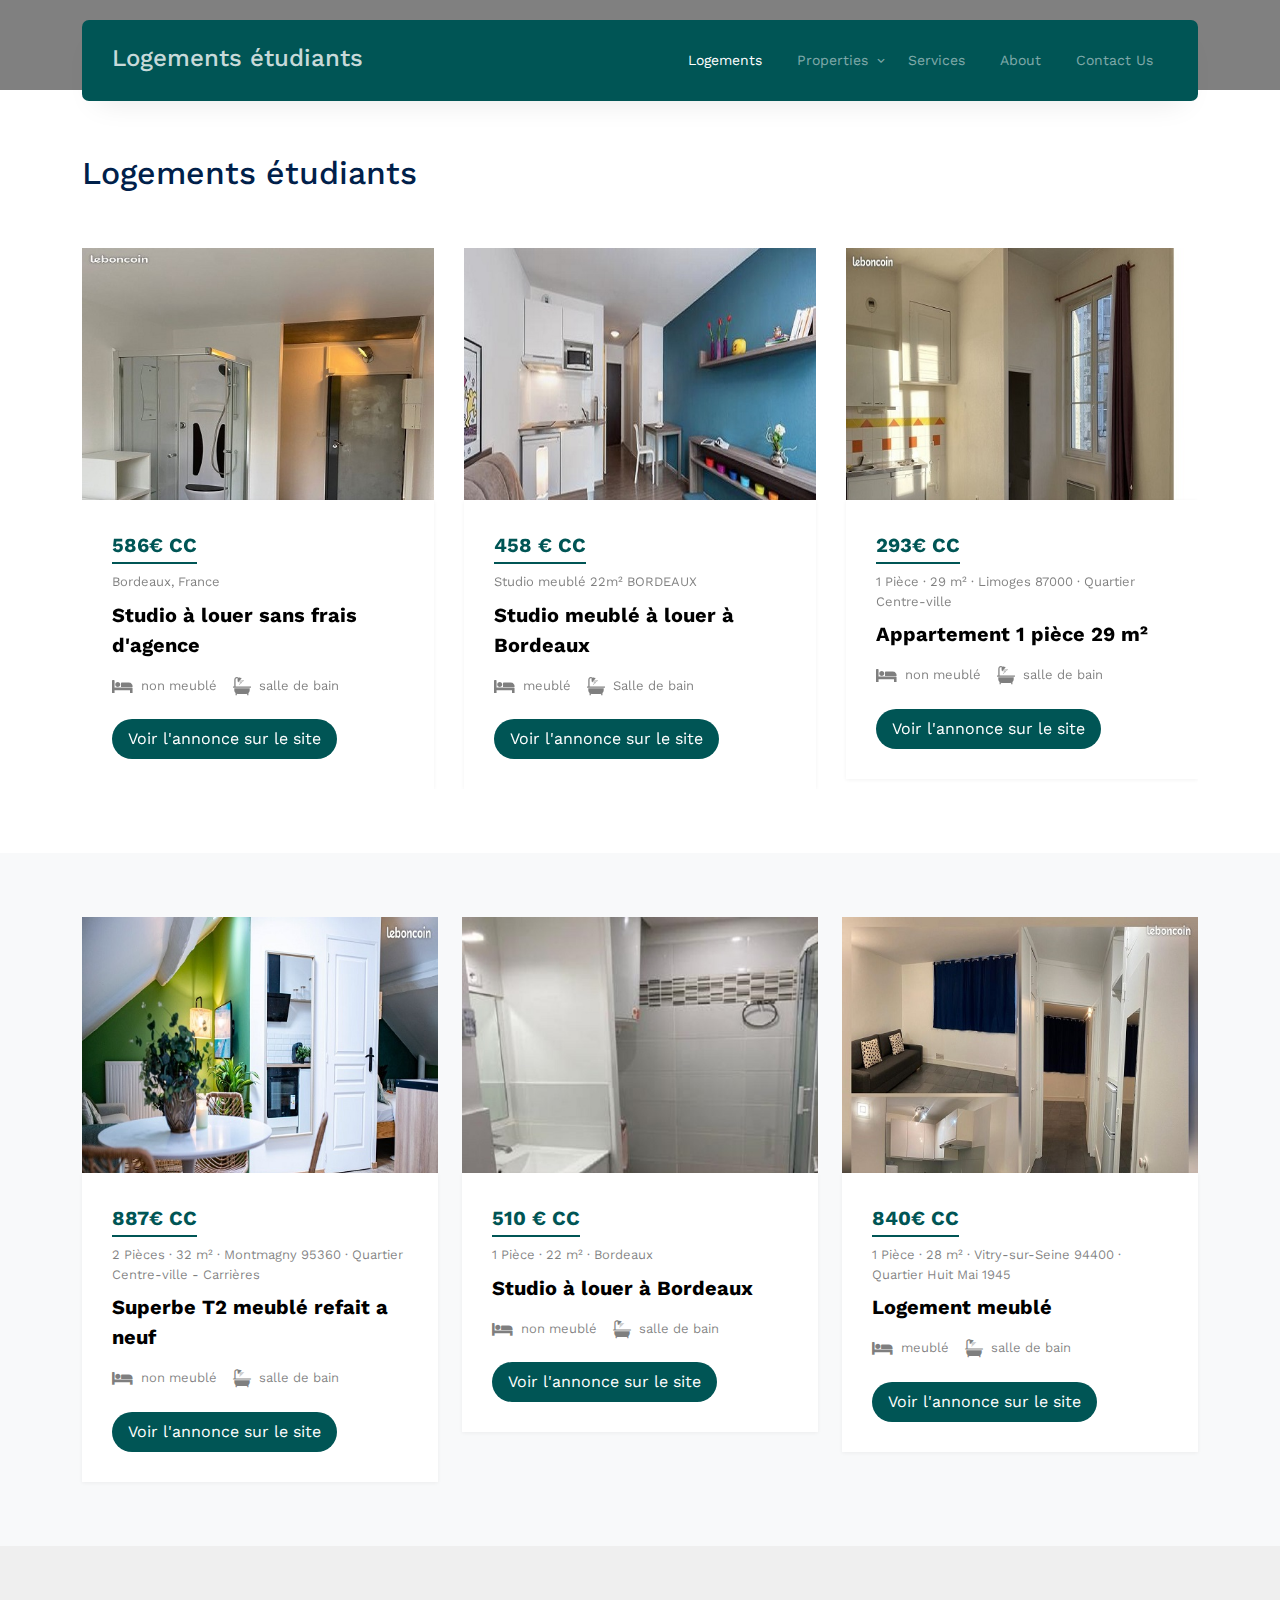
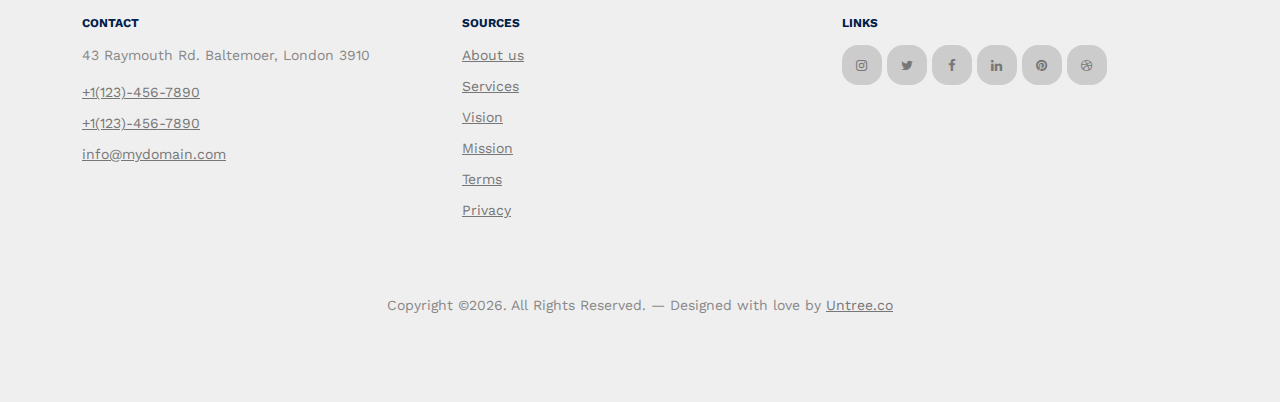
==== index.html @ 89fa5780 "first commit" ====
<!-- /*
* Template Name: Property
* Template Author: Untree.co
* Template URI: https://untree.co/
* License: https://creativecommons.org/licenses/by/3.0/
*/ -->
<!doctype html>
<html lang="en">
<head>
	<meta charset="utf-8">
	<meta name="viewport" content="width=device-width, initial-scale=1">
	<meta name="author" content="Untree.co">
	<link rel="shortcut icon" href="favicon.png">

	<meta name="description" content="" />
	<meta name="keywords" content="bootstrap, bootstrap5" />
	
	<link rel="preconnect" href="https://fonts.googleapis.com">
	<link rel="preconnect" href="https://fonts.gstatic.com" crossorigin>
	<link href="https://fonts.googleapis.com/css2?family=Work+Sans:wght@400;500;600;700&display=swap" rel="stylesheet">


	<link rel="stylesheet" href="fonts/icomoon/style.css">
	<link rel="stylesheet" href="fonts/flaticon/font/flaticon.css">

	<link rel="stylesheet" href="css/tiny-slider.css">
	<link rel="stylesheet" href="css/aos.css">
	<link rel="stylesheet" href="css/style.css">

	<!-- Charger le CSS spécifique aux logements -->
    <link rel="stylesheet" href="assets/css/images.css">

	<title>logements &mdash; ITGREEN</title>
</head>
<body>

	<div class="site-mobile-menu site-navbar-target">
		<div class="site-mobile-menu-header">
			<div class="site-mobile-menu-close">
				<span class="icofont-close js-menu-toggle"></span>
			</div>
		</div>
		<div class="site-mobile-menu-body"></div>
	</div>

	<nav class="site-nav">
		<div class="container">
			<div class="menu-bg-wrap">
				<div class="site-navigation">
					<a href="index.html" class="logo m-0 float-start">Logements étudiants</a>

					<ul class="js-clone-nav d-none d-lg-inline-block text-start site-menu float-end">
						<li class="active"><a href="logement.html">Logements</a></li>
						<li class="has-children">
							<a href="properties.html">Properties</a>
							<ul class="dropdown">
								<li><a href="#">Buy Property</a></li>
								<li><a href="#">Sell Property</a></li>
								<li class="has-children">
									<a href="#">Dropdown</a>
									<ul class="dropdown">
										<li><a href="#">Sub Menu One</a></li>
										<li><a href="#">Sub Menu Two</a></li>
										<li><a href="#">Sub Menu Three</a></li>
									</ul>
								</li>
							</ul>
						</li>
						<li><a href="services.html">Services</a></li>
						<li><a href="about.html">About</a></li>
						<li><a href="contact.html">Contact Us</a></li>
					</ul>

					<a href="#" class="burger light me-auto float-end mt-1 site-menu-toggle js-menu-toggle d-inline-block d-lg-none" data-toggle="collapse" data-target="#main-navbar">
						<span></span>
					</a>

				</div>
			</div>
		</div>
	</nav>

	<div class="hero"></div>
	<div class="section">
		<div class="container">
			<div class="row mb-5 align-items-center">
				<div class="col-lg-6">
					<h2 class="font-weight-bold text-primary heading">Logements étudiants</h2>
				</div>
			</div>
			<div class="row">

				<div class="col-12">

						<div class="property-slider">

							<div class="property-item">
								<a href="property-single.html" class="img">
									<img src="images/image1.jpg" alt="Image" class="img-fluid">	
								</a>
								<div class="property-content">
									<div class="price mb-2"><span>586€ CC</span></div>
									<div>
										<span class="d-block mb-2 text-black-50">Bordeaux, France</span>
										<span class="city d-block mb-3">Studio à louer sans frais d'agence</span>

										<div class="specs d-flex mb-4">
											<span class="d-block d-flex align-items-center me-3">
												<span class="icon-bed me-2"></span>
												<span class="caption">non meublé</span>
											</span>
											<span class="d-block d-flex align-items-center">
												<span class="icon-bath me-2"></span>
												<span class="caption">salle de bain </span>
											</span>
										</div>

										<a href="https://www.locservice.fr/gironde-33/location-studio-bordeaux/665515.html" class="btn btn-primary py-2 px-3">Voir l'annonce sur le site</a>
									</div>
								</div>
							</div> <!-- .item -->

							

							<div class="property-item">

								<a href="property-single.html" class="img">
									<img src="images/m_0.jpg" alt="Image" class="img-fluid">
									
									
								</a>

								<div class="property-content">
									<div class="price mb-2"><span>458 € CC</span></div>
									<div>
										<span class="d-block mb-2 text-black-50">Studio meublé 22m² BORDEAUX </span>
										<span class="city d-block mb-3">Studio meublé à louer à Bordeaux </span>

										<div class="specs d-flex mb-4">
											<span class="d-block d-flex align-items-center me-3">
												<span class="icon-bed me-2"></span>
												<span class="caption">meublé</span>
											</span>
											<span class="d-block d-flex align-items-center">
												<span class="icon-bath me-2"></span>
												<span class="caption">Salle de bain</span>
											</span>
										</div>
										<a href="https://www.locservice.fr/gironde-33/location-studio-bordeaux/802618.html" class="btn btn-primary py-2 px-3">Voir l'annonce sur le site</a>
									</div>
								</div>
							</div> <!-- .item -->

							<div class="property-item">

								<a href="property-single.html" class="img">
									<img src="images/imglog11.jpg" alt="Image" class="img-fluid">

								</a>

								<div class="property-content">
									<div class="price mb-2"><span> 293€ CC</span></div>
									<div>
										<span class="d-block mb-2 text-black-50">1 Pièce · 29 m² · Limoges 87000 · Quartier Centre-ville</span>
										<span class="city d-block mb-3">Appartement 1 pièce 29 m²</span>

										<div class="specs d-flex mb-4">
											<span class="d-block d-flex align-items-center me-3">
												<span class="icon-bed me-2"></span>
												<span class="caption">non meublé</span>
											</span>
											<span class="d-block d-flex align-items-center">
												<span class="icon-bath me-2"></span>
												<span class="caption">salle de bain</span>
											</span>
										</div>

										<a href="https://www.leboncoin.fr/ad/locations/2840236142" class="btn btn-primary py-2 px-3">Voir l'annonce sur le site</a>
									</div>
								</div>
							</div> <!-- .item -->
						</div>
				</div>
			</div>
		</div>
	</div>
	

	<div class="section section-5 bg-light">
		<div class="container">
			
			<div class="row ">
				
				<div class="col-sm-6 col-md-6 col-lg-4 mb-5 mb-lg-0">
					<div class="property-item">

						<a href="property-single.html" class="img">
							<img src="images/image.jpg" alt="Image" class="img-fluid" >

						</a>

						<div class="property-content">
							<div class="price mb-2"><span> 887€ CC</span></div>
							<div>
								<span class="d-block mb-2 text-black-50">2 Pièces · 32 m² · Montmagny 95360 · Quartier Centre-ville - Carrières</span>
								<span class="city d-block mb-3">Superbe T2 meublé refait a neuf</span>

								<div class="specs d-flex mb-4">
									<span class="d-block d-flex align-items-center me-3">
										<span class="icon-bed me-2"></span>
										<span class="caption">non meublé</span>
									</span>
									<span class="d-block d-flex align-items-center">
										<span class="icon-bath me-2"></span>
										<span class="caption">salle de bain</span>
									</span>
								</div>

								<a href="https://www.leboncoin.fr/ad/locations/2882348676" class="btn btn-primary py-2 px-3">Voir l'annonce sur le site</a>
							</div>
						</div>
					</div> <!-- .item -->
				</div>
				<div class="col-sm-6 col-md-6 col-lg-4 mb-5 mb-lg-0">
					<div class="property-item">

						<a href="property-single.html" class="img">
							<img src="images/m_1 (1).jpg" alt="Image" class="img-fluid">

						</a>

						<div class="property-content">
							<div class="price mb-2"><span> 510 € CC</span></div>
							<div>
								<span class="d-block mb-2 text-black-50">1 Pièce · 22 m² ·  Bordeaux</span>
								<span class="city d-block mb-3">Studio à louer à Bordeaux </span>

								<div class="specs d-flex mb-4">
									<span class="d-block d-flex align-items-center me-3">
										<span class="icon-bed me-2"></span>
										<span class="caption">non meublé</span>
									</span>
									<span class="d-block d-flex align-items-center">
										<span class="icon-bath me-2"></span>
										<span class="caption">salle de bain</span>
									</span>
								</div>

								<a href="https://www.locservice.fr/gironde-33/location-studio-bordeaux/785328.html" class="btn btn-primary py-2 px-3">Voir l'annonce sur le site</a>
							</div>
						</div>
					</div> <!-- .item -->
				</div>
				<div class="col-sm-6 col-md-6 col-lg-4 mb-5 mb-lg-0">
					<div class="property-item">

						<a href="property-single.html" class="img">
							<img src="images/image3.jpg" alt="Image" class="img-fluid">

						</a>

						<div class="property-content">
							<div class="price mb-2"><span> 840€ CC</span></div>
							<div>
								<span class="d-block mb-2 text-black-50">1 Pièce · 28 m² · Vitry-sur-Seine 94400 · Quartier Huit Mai 1945</span>
								<span class="city d-block mb-3">Logement meublé</span>

								<div class="specs d-flex mb-4">
									<span class="d-block d-flex align-items-center me-3">
										<span class="icon-bed me-2"></span>
										<span class="caption">meublé</span>
									</span>
									<span class="d-block d-flex align-items-center">
										<span class="icon-bath me-2"></span>
										<span class="caption">salle de bain</span>
									</span>
								</div>

								<a href="https://www.leboncoin.fr/ad/locations/2840236142" class="btn btn-primary py-2 px-3">Voir l'annonce sur le site</a>
							</div>
						</div>
					</div> <!-- .item -->
				</div>
			</div>
		</div>
	</div>

	<div class="site-footer">
		<div class="container">
			
			<div class="row">
				<div class="col-lg-4">
					<div class="widget">
						<h3>Contact</h3>
						<address>43 Raymouth Rd. Baltemoer, London 3910</address>
						<ul class="list-unstyled links">
							<li><a href="tel://11234567890">+1(123)-456-7890</a></li>
							<li><a href="tel://11234567890">+1(123)-456-7890</a></li>
							<li><a href="mailto:info@mydomain.com">info@mydomain.com</a></li>
						</ul>
					</div> <!-- /.widget -->
				</div> <!-- /.col-lg-4 -->
				<div class="col-lg-4">
					<div class="widget">
						<h3>Sources</h3>
						<ul class="list-unstyled float-start links">
							<li><a href="#">About us</a></li>
							<li><a href="#">Services</a></li>
							<li><a href="#">Vision</a></li>
							<li><a href="#">Mission</a></li>
							<li><a href="#">Terms</a></li>
							<li><a href="#">Privacy</a></li>
						</ul>
						
					</div> <!-- /.widget -->
				</div> <!-- /.col-lg-4 -->
				<div class="col-lg-4">
					<div class="widget">
						<h3>Links</h3>
						

						<ul class="list-unstyled social">
							<li><a href="#"><span class="icon-instagram"></span></a></li>
							<li><a href="#"><span class="icon-twitter"></span></a></li>
							<li><a href="#"><span class="icon-facebook"></span></a></li>
							<li><a href="#"><span class="icon-linkedin"></span></a></li>
							<li><a href="#"><span class="icon-pinterest"></span></a></li>
							<li><a href="#"><span class="icon-dribbble"></span></a></li>
						</ul>
					</div> <!-- /.widget -->
				</div> <!-- /.col-lg-4 -->
			</div> <!-- /.row -->

			<div class="row mt-5">
				<div class="col-12 text-center">
					<!-- 
              **==========
              NOTE: 
              Please don't remove this copyright link unless you buy the license here https://untree.co/license/  
              **==========
            -->

            <p>Copyright &copy;<script>document.write(new Date().getFullYear());</script>. All Rights Reserved. &mdash; Designed with love by <a href="https://untree.co">Untree.co</a> <!-- License information: https://untree.co/license/ -->
            </p>

          </div>
        </div>
      </div> <!-- /.container -->
    </div> <!-- /.site-footer -->


    <!-- Preloader -->
    <div id="overlayer"></div>
    <div class="loader">
    	<div class="spinner-border" role="status">
    		<span class="visually-hidden">Loading...</span>
    	</div>
    </div>


    <script src="js/bootstrap.bundle.min.js"></script>
    <script src="js/tiny-slider.js"></script>
    <script src="js/aos.js"></script>
    <script src="js/navbar.js"></script>
    <script src="js/counter.js"></script>
    <script src="js/custom.js"></script>
  </body>
  </html>
---- fonts/icomoon/style.css ----
@font-face {
  font-family: 'icomoon';
  src:  url('fonts/icomoon.eot?10si43');
  src:  url('fonts/icomoon.eot?10si43#iefix') format('embedded-opentype'),
    url('fonts/icomoon.ttf?10si43') format('truetype'),
    url('fonts/icomoon.woff?10si43') format('woff'),
    url('fonts/icomoon.svg?10si43#icomoon') format('svg');
  font-weight: normal;
  font-style: normal;
}

[class^="icon-"], [class*=" icon-"] {
  /* use !important to prevent issues with browser extensions that change fonts */
  font-family: 'icomoon' !important;
  speak: none;
  font-style: normal;
  font-weight: normal;
  font-variant: normal;
  text-transform: none;
  line-height: 1;

  /* Better Font Rendering =========== */
  -webkit-font-smoothing: antialiased;
  -moz-osx-font-smoothing: grayscale;
}

.icon-asterisk:before {
  content: "\f069";
}
.icon-plus:before {
  content: "\f067";
}
.icon-question:before {
  content: "\f128";
}
.icon-minus:before {
  content: "\f068";
}
.icon-glass:before {
  content: "\f000";
}
.icon-music:before {
  content: "\f001";
}
.icon-search:before {
  content: "\f002";
}
.icon-envelope-o:before {
  content: "\f003";
}
.icon-heart:before {
  content: "\f004";
}
.icon-star:before {
  content: "\f005";
}
.icon-star-o:before {
  content: "\f006";
}
.icon-user:before {
  content: "\f007";
}
.icon-film:before {
  content: "\f008";
}
.icon-th-large:before {
  content: "\f009";
}
.icon-th:before {
  content: "\f00a";
}
.icon-th-list:before {
  content: "\f00b";
}
.icon-check:before {
  content: "\f00c";
}
.icon-close:before {
  content: "\f00d";
}
.icon-remove:before {
  content: "\f00d";
}
.icon-times:before {
  content: "\f00d";
}
.icon-search-plus:before {
  content: "\f00e";
}
.icon-search-minus:before {
  content: "\f010";
}
.icon-power-off:before {
  content: "\f011";
}
.icon-signal:before {
  content: "\f012";
}
.icon-cog:before {
  content: "\f013";
}
.icon-gear:before {
  content: "\f013";
}
.icon-trash-o:before {
  content: "\f014";
}
.icon-home:before {
  content: "\f015";
}
.icon-file-o:before {
  content: "\f016";
}
.icon-clock-o:before {
  content: "\f017";
}
.icon-road:before {
  content: "\f018";
}
.icon-download:before {
  content: "\f019";
}
.icon-arrow-circle-o-down:before {
  content: "\f01a";
}
.icon-arrow-circle-o-up:before {
  content: "\f01b";
}
.icon-inbox:before {
  content: "\f01c";
}
.icon-play-circle-o:before {
  content: "\f01d";
}
.icon-repeat:before {
  content: "\f01e";
}
.icon-rotate-right:before {
  content: "\f01e";
}
.icon-refresh:before {
  content: "\f021";
}
.icon-list-alt:before {
  content: "\f022";
}
.icon-lock:before {
  content: "\f023";
}
.icon-flag:before {
  content: "\f024";
}
.icon-headphones:before {
  content: "\f025";
}
.icon-volume-off:before {
  content: "\f026";
}
.icon-volume-down:before {
  content: "\f027";
}
.icon-volume-up:before {
  content: "\f028";
}
.icon-qrcode:before {
  content: "\f029";
}
.icon-barcode:before {
  content: "\f02a";
}
.icon-tag:before {
  content: "\f02b";
}
.icon-tags:before {
  content: "\f02c";
}
.icon-book:before {
  content: "\f02d";
}
.icon-bookmark:before {
  content: "\f02e";
}
.icon-print:before {
  content: "\f02f";
}
.icon-camera:before {
  content: "\f030";
}
.icon-font:before {
  content: "\f031";
}
.icon-bold:before {
  content: "\f032";
}
.icon-italic:before {
  content: "\f033";
}
.icon-text-height:before {
  content: "\f034";
}
.icon-text-width:before {
  content: "\f035";
}
.icon-align-left:before {
  content: "\f036";
}
.icon-align-center:before {
  content: "\f037";
}
.icon-align-right:before {
  content: "\f038";
}
.icon-align-justify:before {
  content: "\f039";
}
.icon-list:before {
  content: "\f03a";
}
.icon-dedent:before {
  content: "\f03b";
}
.icon-outdent:before {
  content: "\f03b";
}
.icon-indent:before {
  content: "\f03c";
}
.icon-video-camera:before {
  content: "\f03d";
}
.icon-image:before {
  content: "\f03e";
}
.icon-photo:before {
  content: "\f03e";
}
.icon-picture-o:before {
  content: "\f03e";
}
.icon-pencil:before {
  content: "\f040";
}
.icon-map-marker:before {
  content: "\f041";
}
.icon-adjust:before {
  content: "\f042";
}
.icon-tint:before {
  content: "\f043";
}
.icon-edit:before {
  content: "\f044";
}
.icon-pencil-square-o:before {
  content: "\f044";
}
.icon-share-square-o:before {
  content: "\f045";
}
.icon-check-square-o:before {
  content: "\f046";
}
.icon-arrows:before {
  content: "\f047";
}
.icon-step-backward:before {
  content: "\f048";
}
.icon-fast-backward:before {
  content: "\f049";
}
.icon-backward:before {
  content: "\f04a";
}
.icon-play:before {
  content: "\f04b";
}
.icon-pause:before {
  content: "\f04c";
}
.icon-stop:before {
  content: "\f04d";
}
.icon-forward:before {
  content: "\f04e";
}
.icon-fast-forward:before {
  content: "\f050";
}
.icon-step-forward:before {
  content: "\f051";
}
.icon-eject:before {
  content: "\f052";
}
.icon-chevron-left:before {
  content: "\f053";
}
.icon-chevron-right:before {
  content: "\f054";
}
.icon-plus-circle:before {
  content: "\f055";
}
.icon-minus-circle:before {
  content: "\f056";
}
.icon-times-circle:before {
  content: "\f057";
}
.icon-check-circle:before {
  content: "\f058";
}
.icon-question-circle:before {
  content: "\f059";
}
.icon-info-circle:before {
  content: "\f05a";
}
.icon-crosshairs:before {
  content: "\f05b";
}
.icon-times-circle-o:before {
  content: "\f05c";
}
.icon-check-circle-o:before {
  content: "\f05d";
}
.icon-ban:before {
  content: "\f05e";
}
.icon-arrow-left:before {
  content: "\f060";
}
.icon-arrow-right:before {
  content: "\f061";
}
.icon-arrow-up:before {
  content: "\f062";
}
.icon-arrow-down:before {
  content: "\f063";
}
.icon-mail-forward:before {
  content: "\f064";
}
.icon-share:before {
  content: "\f064";
}
.icon-expand:before {
  content: "\f065";
}
.icon-compress:before {
  content: "\f066";
}
.icon-exclamation-circle:before {
  content: "\f06a";
}
.icon-gift:before {
  content: "\f06b";
}
.icon-leaf:before {
  content: "\f06c";
}
.icon-fire:before {
  content: "\f06d";
}
.icon-eye:before {
  content: "\f06e";
}
.icon-eye-slash:before {
  content: "\f070";
}
.icon-exclamation-triangle:before {
  content: "\f071";
}
.icon-warning:before {
  content: "\f071";
}
.icon-plane:before {
  content: "\f072";
}
.icon-calendar:before {
  content: "\f073";
}
.icon-random:before {
  content: "\f074";
}
.icon-comment:before {
  content: "\f075";
}
.icon-magnet:before {
  content: "\f076";
}
.icon-chevron-up:before {
  content: "\f077";
}
.icon-chevron-down:before {
  content: "\f078";
}
.icon-retweet:before {
  content: "\f079";
}
.icon-shopping-cart:before {
  content: "\f07a";
}
.icon-folder:before {
  content: "\f07b";
}
.icon-folder-open:before {
  content: "\f07c";
}
.icon-arrows-v:before {
  content: "\f07d";
}
.icon-arrows-h:before {
  content: "\f07e";
}
.icon-bar-chart:before {
  content: "\f080";
}
.icon-bar-chart-o:before {
  content: "\f080";
}
.icon-twitter-square:before {
  content: "\f081";
}
.icon-facebook-square:before {
  content: "\f082";
}
.icon-camera-retro:before {
  content: "\f083";
}
.icon-key:before {
  content: "\f084";
}
.icon-cogs:before {
  content: "\f085";
}
.icon-gears:before {
  content: "\f085";
}
.icon-comments:before {
  content: "\f086";
}
.icon-thumbs-o-up:before {
  content: "\f087";
}
.icon-thumbs-o-down:before {
  content: "\f088";
}
.icon-star-half:before {
  content: "\f089";
}
.icon-heart-o:before {
  content: "\f08a";
}
.icon-sign-out:before {
  content: "\f08b";
}
.icon-linkedin-square:before {
  content: "\f08c";
}
.icon-thumb-tack:before {
  content: "\f08d";
}
.icon-external-link:before {
  content: "\f08e";
}
.icon-sign-in:before {
  content: "\f090";
}
.icon-trophy:before {
  content: "\f091";
}
.icon-github-square:before {
  content: "\f092";
}
.icon-upload:before {
  content: "\f093";
}
.icon-lemon-o:before {
  content: "\f094";
}
.icon-phone:before {
  content: "\f095";
}
.icon-square-o:before {
  content: "\f096";
}
.icon-bookmark-o:before {
  content: "\f097";
}
.icon-phone-square:before {
  content: "\f098";
}
.icon-twitter:before {
  content: "\f099";
}
.icon-facebook:before {
  content: "\f09a";
}
.icon-facebook-f:before {
  content: "\f09a";
}
.icon-github:before {
  content: "\f09b";
}
.icon-unlock:before {
  content: "\f09c";
}
.icon-credit-card:before {
  content: "\f09d";
}
.icon-feed:before {
  content: "\f09e";
}
.icon-rss:before {
  content: "\f09e";
}
.icon-hdd-o:before {
  content: "\f0a0";
}
.icon-bullhorn:before {
  content: "\f0a1";
}
.icon-bell-o:before {
  content: "\f0a2";
}
.icon-certificate:before {
  content: "\f0a3";
}
.icon-hand-o-right:before {
  content: "\f0a4";
}
.icon-hand-o-left:before {
  content: "\f0a5";
}
.icon-hand-o-up:before {
  content: "\f0a6";
}
.icon-hand-o-down:before {
  content: "\f0a7";
}
.icon-arrow-circle-left:before {
  content: "\f0a8";
}
.icon-arrow-circle-right:before {
  content: "\f0a9";
}
.icon-arrow-circle-up:before {
  content: "\f0aa";
}
.icon-arrow-circle-down:before {
  content: "\f0ab";
}
.icon-globe:before {
  content: "\f0ac";
}
.icon-wrench:before {
  content: "\f0ad";
}
.icon-tasks:before {
  content: "\f0ae";
}
.icon-filter:before {
  content: "\f0b0";
}
.icon-briefcase:before {
  content: "\f0b1";
}
.icon-arrows-alt:before {
  content: "\f0b2";
}
.icon-group:before {
  content: "\f0c0";
}
.icon-users:before {
  content: "\f0c0";
}
.icon-chain:before {
  content: "\f0c1";
}
.icon-link:before {
  content: "\f0c1";
}
.icon-cloud:before {
  content: "\f0c2";
}
.icon-flask:before {
  content: "\f0c3";
}
.icon-cut:before {
  content: "\f0c4";
}
.icon-scissors:before {
  content: "\f0c4";
}
.icon-copy:before {
  content: "\f0c5";
}
.icon-files-o:before {
  content: "\f0c5";
}
.icon-paperclip:before {
  content: "\f0c6";
}
.icon-floppy-o:before {
  content: "\f0c7";
}
.icon-save:before {
  content: "\f0c7";
}
.icon-square:before {
  content: "\f0c8";
}
.icon-bars:before {
  content: "\f0c9";
}
.icon-navicon:before {
  content: "\f0c9";
}
.icon-reorder:before {
  content: "\f0c9";
}
.icon-list-ul:before {
  content: "\f0ca";
}
.icon-list-ol:before {
  content: "\f0cb";
}
.icon-strikethrough:before {
  content: "\f0cc";
}
.icon-underline:before {
  content: "\f0cd";
}
.icon-table:before {
  content: "\f0ce";
}
.icon-magic:before {
  content: "\f0d0";
}
.icon-truck:before {
  content: "\f0d1";
}
.icon-pinterest:before {
  content: "\f0d2";
}
.icon-pinterest-square:before {
  content: "\f0d3";
}
.icon-google-plus-square:before {
  content: "\f0d4";
}
.icon-google-plus:before {
  content: "\f0d5";
}
.icon-money:before {
  content: "\f0d6";
}
.icon-caret-down:before {
  content: "\f0d7";
}
.icon-caret-up:before {
  content: "\f0d8";
}
.icon-caret-left:before {
  content: "\f0d9";
}
.icon-caret-right:before {
  content: "\f0da";
}
.icon-columns:before {
  content: "\f0db";
}
.icon-sort:before {
  content: "\f0dc";
}
.icon-unsorted:before {
  content: "\f0dc";
}
.icon-sort-desc:before {
  content: "\f0dd";
}
.icon-sort-down:before {
  content: "\f0dd";
}
.icon-sort-asc:before {
  content: "\f0de";
}
.icon-sort-up:before {
  content: "\f0de";
}
.icon-envelope:before {
  content: "\f0e0";
}
.icon-linkedin:before {
  content: "\f0e1";
}
.icon-rotate-left:before {
  content: "\f0e2";
}
.icon-undo:before {
  content: "\f0e2";
}
.icon-gavel:before {
  content: "\f0e3";
}
.icon-legal:before {
  content: "\f0e3";
}
.icon-dashboard:before {
  content: "\f0e4";
}
.icon-tachometer:before {
  content: "\f0e4";
}
.icon-comment-o:before {
  content: "\f0e5";
}
.icon-comments-o:before {
  content: "\f0e6";
}
.icon-bolt:before {
  content: "\f0e7";
}
.icon-flash:before {
  content: "\f0e7";
}
.icon-sitemap:before {
  content: "\f0e8";
}
.icon-umbrella:before {
  content: "\f0e9";
}
.icon-clipboard:before {
  content: "\f0ea";
}
.icon-paste:before {
  content: "\f0ea";
}
.icon-lightbulb-o:before {
  content: "\f0eb";
}
.icon-exchange:before {
  content: "\f0ec";
}
.icon-cloud-download:before {
  content: "\f0ed";
}
.icon-cloud-upload:before {
  content: "\f0ee";
}
.icon-user-md:before {
  content: "\f0f0";
}
.icon-stethoscope:before {
  content: "\f0f1";
}
.icon-suitcase:before {
  content: "\f0f2";
}
.icon-bell:before {
  content: "\f0f3";
}
.icon-coffee:before {
  content: "\f0f4";
}
.icon-cutlery:before {
  content: "\f0f5";
}
.icon-file-text-o:before {
  content: "\f0f6";
}
.icon-building-o:before {
  content: "\f0f7";
}
.icon-hospital-o:before {
  content: "\f0f8";
}
.icon-ambulance:before {
  content: "\f0f9";
}
.icon-medkit:before {
  content: "\f0fa";
}
.icon-fighter-jet:before {
  content: "\f0fb";
}
.icon-beer:before {
  content: "\f0fc";
}
.icon-h-square:before {
  content: "\f0fd";
}
.icon-plus-square:before {
  content: "\f0fe";
}
.icon-angle-double-left:before {
  content: "\f100";
}
.icon-angle-double-right:before {
  content: "\f101";
}
.icon-angle-double-up:before {
  content: "\f102";
}
.icon-angle-double-down:before {
  content: "\f103";
}
.icon-angle-left:before {
  content: "\f104";
}
.icon-angle-right:before {
  content: "\f105";
}
.icon-angle-up:before {
  content: "\f106";
}
.icon-angle-down:before {
  content: "\f107";
}
.icon-desktop:before {
  content: "\f108";
}
.icon-laptop:before {
  content: "\f109";
}
.icon-tablet:before {
  content: "\f10a";
}
.icon-mobile:before {
  content: "\f10b";
}
.icon-mobile-phone:before {
  content: "\f10b";
}
.icon-circle-o:before {
  content: "\f10c";
}
.icon-quote-left:before {
  content: "\f10d";
}
.icon-quote-right:before {
  content: "\f10e";
}
.icon-spinner:before {
  content: "\f110";
}
.icon-circle:before {
  content: "\f111";
}
.icon-mail-reply:before {
  content: "\f112";
}
.icon-reply:before {
  content: "\f112";
}
.icon-github-alt:before {
  content: "\f113";
}
.icon-folder-o:before {
  content: "\f114";
}
.icon-folder-open-o:before {
  content: "\f115";
}
.icon-smile-o:before {
  content: "\f118";
}
.icon-frown-o:before {
  content: "\f119";
}
.icon-meh-o:before {
  content: "\f11a";
}
.icon-gamepad:before {
  content: "\f11b";
}
.icon-keyboard-o:before {
  content: "\f11c";
}
.icon-flag-o:before {
  content: "\f11d";
}
.icon-flag-checkered:before {
  content: "\f11e";
}
.icon-terminal:before {
  content: "\f120";
}
.icon-code:before {
  content: "\f121";
}
.icon-mail-reply-all:before {
  content: "\f122";
}
.icon-reply-all:before {
  content: "\f122";
}
.icon-star-half-empty:before {
  content: "\f123";
}
.icon-star-half-full:before {
  content: "\f123";
}
.icon-star-half-o:before {
  content: "\f123";
}
.icon-location-arrow:before {
  content: "\f124";
}
.icon-crop:before {
  content: "\f125";
}
.icon-code-fork:before {
  content: "\f126";
}
.icon-chain-broken:before {
  content: "\f127";
}
.icon-unlink:before {
  content: "\f127";
}
.icon-info:before {
  content: "\f129";
}
.icon-exclamation:before {
  content: "\f12a";
}
.icon-superscript:before {
  content: "\f12b";
}
.icon-subscript:before {
  content: "\f12c";
}
.icon-eraser:before {
  content: "\f12d";
}
.icon-puzzle-piece:before {
  content: "\f12e";
}
.icon-microphone:before {
  content: "\f130";
}
.icon-microphone-slash:before {
  content: "\f131";
}
.icon-shield:before {
  content: "\f132";
}
.icon-calendar-o:before {
  content: "\f133";
}
.icon-fire-extinguisher:before {
  content: "\f134";
}
.icon-rocket:before {
  content: "\f135";
}
.icon-maxcdn:before {
  content: "\f136";
}
.icon-chevron-circle-left:before {
  content: "\f137";
}
.icon-chevron-circle-right:before {
  content: "\f138";
}
.icon-chevron-circle-up:before {
  content: "\f139";
}
.icon-chevron-circle-down:before {
  content: "\f13a";
}
.icon-html5:before {
  content: "\f13b";
}
.icon-css3:before {
  content: "\f13c";
}
.icon-anchor:before {
  content: "\f13d";
}
.icon-unlock-alt:before {
  content: "\f13e";
}
.icon-bullseye:before {
  content: "\f140";
}
.icon-ellipsis-h:before {
  content: "\f141";
}
.icon-ellipsis-v:before {
  content: "\f142";
}
.icon-rss-square:before {
  content: "\f143";
}
.icon-play-circle:before {
  content: "\f144";
}
.icon-ticket:before {
  content: "\f145";
}
.icon-minus-square:before {
  content: "\f146";
}
.icon-minus-square-o:before {
  content: "\f147";
}
.icon-level-up:before {
  content: "\f148";
}
.icon-level-down:before {
  content: "\f149";
}
.icon-check-square:before {
  content: "\f14a";
}
.icon-pencil-square:before {
  content: "\f14b";
}
.icon-external-link-square:before {
  content: "\f14c";
}
.icon-share-square:before {
  content: "\f14d";
}
.icon-compass:before {
  content: "\f14e";
}
.icon-caret-square-o-down:before {
  content: "\f150";
}
.icon-toggle-down:before {
  content: "\f150";
}
.icon-caret-square-o-up:before {
  content: "\f151";
}
.icon-toggle-up:before {
  content: "\f151";
}
.icon-caret-square-o-right:before {
  content: "\f152";
}
.icon-toggle-right:before {
  content: "\f152";
}
.icon-eur:before {
  content: "\f153";
}
.icon-euro:before {
  content: "\f153";
}
.icon-gbp:before {
  content: "\f154";
}
.icon-dollar:before {
  content: "\f155";
}
.icon-usd:before {
  content: "\f155";
}
.icon-inr:before {
  content: "\f156";
}
.icon-rupee:before {
  content: "\f156";
}
.icon-cny:before {
  content: "\f157";
}
.icon-jpy:before {
  content: "\f157";
}
.icon-rmb:before {
  content: "\f157";
}
.icon-yen:before {
  content: "\f157";
}
.icon-rouble:before {
  content: "\f158";
}
.icon-rub:before {
  content: "\f158";
}
.icon-ruble:before {
  content: "\f158";
}
.icon-krw:before {
  content: "\f159";
}
.icon-won:before {
  content: "\f159";
}
.icon-bitcoin:before {
  content: "\f15a";
}
.icon-btc:before {
  content: "\f15a";
}
.icon-file:before {
  content: "\f15b";
}
.icon-file-text:before {
  content: "\f15c";
}
.icon-sort-alpha-asc:before {
  content: "\f15d";
}
.icon-sort-alpha-desc:before {
  content: "\f15e";
}
.icon-sort-amount-asc:before {
  content: "\f160";
}
.icon-sort-amount-desc:before {
  content: "\f161";
}
.icon-sort-numeric-asc:before {
  content: "\f162";
}
.icon-sort-numeric-desc:before {
  content: "\f163";
}
.icon-thumbs-up:before {
  content: "\f164";
}
.icon-thumbs-down:before {
  content: "\f165";
}
.icon-youtube-square:before {
  content: "\f166";
}
.icon-youtube:before {
  content: "\f167";
}
.icon-xing:before {
  content: "\f168";
}
.icon-xing-square:before {
  content: "\f169";
}
.icon-youtube-play:before {
  content: "\f16a";
}
.icon-dropbox:before {
  content: "\f16b";
}
.icon-stack-overflow:before {
  content: "\f16c";
}
.icon-instagram:before {
  content: "\f16d";
}
.icon-flickr:before {
  content: "\f16e";
}
.icon-adn:before {
  content: "\f170";
}
.icon-bitbucket:before {
  content: "\f171";
}
.icon-bitbucket-square:before {
  content: "\f172";
}
.icon-tumblr:before {
  content: "\f173";
}
.icon-tumblr-square:before {
  content: "\f174";
}
.icon-long-arrow-down:before {
  content: "\f175";
}
.icon-long-arrow-up:before {
  content: "\f176";
}
.icon-long-arrow-left:before {
  content: "\f177";
}
.icon-long-arrow-right:before {
  content: "\f178";
}
.icon-apple:before {
  content: "\f179";
}
.icon-windows:before {
  content: "\f17a";
}
.icon-android:before {
  content: "\f17b";
}
.icon-linux:before {
  content: "\f17c";
}
.icon-dribbble:before {
  content: "\f17d";
}
.icon-skype:before {
  content: "\f17e";
}
.icon-foursquare:before {
  content: "\f180";
}
.icon-trello:before {
  content: "\f181";
}
.icon-female:before {
  content: "\f182";
}
.icon-male:before {
  content: "\f183";
}
.icon-gittip:before {
  content: "\f184";
}
.icon-gratipay:before {
  content: "\f184";
}
.icon-sun-o:before {
  content: "\f185";
}
.icon-moon-o:before {
  content: "\f186";
}
.icon-archive:before {
  content: "\f187";
}
.icon-bug:before {
  content: "\f188";
}
.icon-vk:before {
  content: "\f189";
}
.icon-weibo:before {
  content: "\f18a";
}
.icon-renren:before {
  content: "\f18b";
}
.icon-pagelines:before {
  content: "\f18c";
}
.icon-stack-exchange:before {
  content: "\f18d";
}
.icon-arrow-circle-o-right:before {
  content: "\f18e";
}
.icon-arrow-circle-o-left:before {
  content: "\f190";
}
.icon-caret-square-o-left:before {
  content: "\f191";
}
.icon-toggle-left:before {
  content: "\f191";
}
.icon-dot-circle-o:before {
  content: "\f192";
}
.icon-wheelchair:before {
  content: "\f193";
}
.icon-vimeo-square:before {
  content: "\f194";
}
.icon-try:before {
  content: "\f195";
}
.icon-turkish-lira:before {
  content: "\f195";
}
.icon-plus-square-o:before {
  content: "\f196";
}
.icon-space-shuttle:before {
  content: "\f197";
}
.icon-slack:before {
  content: "\f198";
}
.icon-envelope-square:before {
  content: "\f199";
}
.icon-wordpress:before {
  content: "\f19a";
}
.icon-openid:before {
  content: "\f19b";
}
.icon-bank:before {
  content: "\f19c";
}
.icon-institution:before {
  content: "\f19c";
}
.icon-university:before {
  content: "\f19c";
}
.icon-graduation-cap:before {
  content: "\f19d";
}
.icon-mortar-board:before {
  content: "\f19d";
}
.icon-yahoo:before {
  content: "\f19e";
}
.icon-google:before {
  content: "\f1a0";
}
.icon-reddit:before {
  content: "\f1a1";
}
.icon-reddit-square:before {
  content: "\f1a2";
}
.icon-stumbleupon-circle:before {
  content: "\f1a3";
}
.icon-stumbleupon:before {
  content: "\f1a4";
}
.icon-delicious:before {
  content: "\f1a5";
}
.icon-digg:before {
  content: "\f1a6";
}
.icon-pied-piper-pp:before {
  content: "\f1a7";
}
.icon-pied-piper-alt:before {
  content: "\f1a8";
}
.icon-drupal:before {
  content: "\f1a9";
}
.icon-joomla:before {
  content: "\f1aa";
}
.icon-language:before {
  content: "\f1ab";
}
.icon-fax:before {
  content: "\f1ac";
}
.icon-building:before {
  content: "\f1ad";
}
.icon-child:before {
  content: "\f1ae";
}
.icon-paw:before {
  content: "\f1b0";
}
.icon-spoon:before {
  content: "\f1b1";
}
.icon-cube:before {
  content: "\f1b2";
}
.icon-cubes:before {
  content: "\f1b3";
}
.icon-behance:before {
  content: "\f1b4";
}
.icon-behance-square:before {
  content: "\f1b5";
}
.icon-steam:before {
  content: "\f1b6";
}
.icon-steam-square:before {
  content: "\f1b7";
}
.icon-recycle:before {
  content: "\f1b8";
}
.icon-automobile:before {
  content: "\f1b9";
}
.icon-car:before {
  content: "\f1b9";
}
.icon-cab:before {
  content: "\f1ba";
}
.icon-taxi:before {
  content: "\f1ba";
}
.icon-tree:before {
  content: "\f1bb";
}
.icon-spotify:before {
  content: "\f1bc";
}
.icon-deviantart:before {
  content: "\f1bd";
}
.icon-soundcloud:before {
  content: "\f1be";
}
.icon-database:before {
  content: "\f1c0";
}
.icon-file-pdf-o:before {
  content: "\f1c1";
}
.icon-file-word-o:before {
  content: "\f1c2";
}
.icon-file-excel-o:before {
  content: "\f1c3";
}
.icon-file-powerpoint-o:before {
  content: "\f1c4";
}
.icon-file-image-o:before {
  content: "\f1c5";
}
.icon-file-photo-o:before {
  content: "\f1c5";
}
.icon-file-picture-o:before {
  content: "\f1c5";
}
.icon-file-archive-o:before {
  content: "\f1c6";
}
.icon-file-zip-o:before {
  content: "\f1c6";
}
.icon-file-audio-o:before {
  content: "\f1c7";
}
.icon-file-sound-o:before {
  content: "\f1c7";
}
.icon-file-movie-o:before {
  content: "\f1c8";
}
.icon-file-video-o:before {
  content: "\f1c8";
}
.icon-file-code-o:before {
  content: "\f1c9";
}
.icon-vine:before {
  content: "\f1ca";
}
.icon-codepen:before {
  content: "\f1cb";
}
.icon-jsfiddle:before {
  content: "\f1cc";
}
.icon-life-bouy:before {
  content: "\f1cd";
}
.icon-life-buoy:before {
  content: "\f1cd";
}
.icon-life-ring:before {
  content: "\f1cd";
}
.icon-life-saver:before {
  content: "\f1cd";
}
.icon-support:before {
  content: "\f1cd";
}
.icon-circle-o-notch:before {
  content: "\f1ce";
}
.icon-ra:before {
  content: "\f1d0";
}
.icon-rebel:before {
  content: "\f1d0";
}
.icon-resistance:before {
  content: "\f1d0";
}
.icon-empire:before {
  content: "\f1d1";
}
.icon-ge:before {
  content: "\f1d1";
}
.icon-git-square:before {
  content: "\f1d2";
}
.icon-git:before {
  content: "\f1d3";
}
.icon-hacker-news:before {
  content: "\f1d4";
}
.icon-y-combinator-square:before {
  content: "\f1d4";
}
.icon-yc-square:before {
  content: "\f1d4";
}
.icon-tencent-weibo:before {
  content: "\f1d5";
}
.icon-qq:before {
  content: "\f1d6";
}
.icon-wechat:before {
  content: "\f1d7";
}
.icon-weixin:before {
  content: "\f1d7";
}
.icon-paper-plane:before {
  content: "\f1d8";
}
.icon-send:before {
  content: "\f1d8";
}
.icon-paper-plane-o:before {
  content: "\f1d9";
}
.icon-send-o:before {
  content: "\f1d9";
}
.icon-history:before {
  content: "\f1da";
}
.icon-circle-thin:before {
  content: "\f1db";
}
.icon-header:before {
  content: "\f1dc";
}
.icon-paragraph:before {
  content: "\f1dd";
}
.icon-sliders:before {
  content: "\f1de";
}
.icon-share-alt:before {
  content: "\f1e0";
}
.icon-share-alt-square:before {
  content: "\f1e1";
}
.icon-bomb:before {
  content: "\f1e2";
}
.icon-futbol-o:before {
  content: "\f1e3";
}
.icon-soccer-ball-o:before {
  content: "\f1e3";
}
.icon-tty:before {
  content: "\f1e4";
}
.icon-binoculars:before {
  content: "\f1e5";
}
.icon-plug:before {
  content: "\f1e6";
}
.icon-slideshare:before {
  content: "\f1e7";
}
.icon-twitch:before {
  content: "\f1e8";
}
.icon-yelp:before {
  content: "\f1e9";
}
.icon-newspaper-o:before {
  content: "\f1ea";
}
.icon-wifi:before {
  content: "\f1eb";
}
.icon-calculator:before {
  content: "\f1ec";
}
.icon-paypal:before {
  content: "\f1ed";
}
.icon-google-wallet:before {
  content: "\f1ee";
}
.icon-cc-visa:before {
  content: "\f1f0";
}
.icon-cc-mastercard:before {
  content: "\f1f1";
}
.icon-cc-discover:before {
  content: "\f1f2";
}
.icon-cc-amex:before {
  content: "\f1f3";
}
.icon-cc-paypal:before {
  content: "\f1f4";
}
.icon-cc-stripe:before {
  content: "\f1f5";
}
.icon-bell-slash:before {
  content: "\f1f6";
}
.icon-bell-slash-o:before {
  content: "\f1f7";
}
.icon-trash:before {
  content: "\f1f8";
}
.icon-copyright:before {
  content: "\f1f9";
}
.icon-at:before {
  content: "\f1fa";
}
.icon-eyedropper:before {
  content: "\f1fb";
}
.icon-paint-brush:before {
  content: "\f1fc";
}
.icon-birthday-cake:before {
  content: "\f1fd";
}
.icon-area-chart:before {
  content: "\f1fe";
}
.icon-pie-chart:before {
  content: "\f200";
}
.icon-line-chart:before {
  content: "\f201";
}
.icon-lastfm:before {
  content: "\f202";
}
.icon-lastfm-square:before {
  content: "\f203";
}
.icon-toggle-off:before {
  content: "\f204";
}
.icon-toggle-on:before {
  content: "\f205";
}
.icon-bicycle:before {
  content: "\f206";
}
.icon-bus:before {
  content: "\f207";
}
.icon-ioxhost:before {
  content: "\f208";
}
.icon-angellist:before {
  content: "\f209";
}
.icon-cc:before {
  content: "\f20a";
}
.icon-ils:before {
  content: "\f20b";
}
.icon-shekel:before {
  content: "\f20b";
}
.icon-sheqel:before {
  content: "\f20b";
}
.icon-meanpath:before {
  content: "\f20c";
}
.icon-buysellads:before {
  content: "\f20d";
}
.icon-connectdevelop:before {
  content: "\f20e";
}
.icon-dashcube:before {
  content: "\f210";
}
.icon-forumbee:before {
  content: "\f211";
}
.icon-leanpub:before {
  content: "\f212";
}
.icon-sellsy:before {
  content: "\f213";
}
.icon-shirtsinbulk:before {
  content: "\f214";
}
.icon-simplybuilt:before {
  content: "\f215";
}
.icon-skyatlas:before {
  content: "\f216";
}
.icon-cart-plus:before {
  content: "\f217";
}
.icon-cart-arrow-down:before {
  content: "\f218";
}
.icon-diamond:before {
  content: "\f219";
}
.icon-ship:before {
  content: "\f21a";
}
.icon-user-secret:before {
  content: "\f21b";
}
.icon-motorcycle:before {
  content: "\f21c";
}
.icon-street-view:before {
  content: "\f21d";
}
.icon-heartbeat:before {
  content: "\f21e";
}
.icon-venus:before {
  content: "\f221";
}
.icon-mars:before {
  content: "\f222";
}
.icon-mercury:before {
  content: "\f223";
}
.icon-intersex:before {
  content: "\f224";
}
.icon-transgender:before {
  content: "\f224";
}
.icon-transgender-alt:before {
  content: "\f225";
}
.icon-venus-double:before {
  content: "\f226";
}
.icon-mars-double:before {
  content: "\f227";
}
.icon-venus-mars:before {
  content: "\f228";
}
.icon-mars-stroke:before {
  content: "\f229";
}
.icon-mars-stroke-v:before {
  content: "\f22a";
}
.icon-mars-stroke-h:before {
  content: "\f22b";
}
.icon-neuter:before {
  content: "\f22c";
}
.icon-genderless:before {
  content: "\f22d";
}
.icon-facebook-official:before {
  content: "\f230";
}
.icon-pinterest-p:before {
  content: "\f231";
}
.icon-whatsapp:before {
  content: "\f232";
}
.icon-server:before {
  content: "\f233";
}
.icon-user-plus:before {
  content: "\f234";
}
.icon-user-times:before {
  content: "\f235";
}
.icon-bed:before {
  content: "\f236";
}
.icon-hotel:before {
  content: "\f236";
}
.icon-viacoin:before {
  content: "\f237";
}
.icon-train:before {
  content: "\f238";
}
.icon-subway:before {
  content: "\f239";
}
.icon-medium:before {
  content: "\f23a";
}
.icon-y-combinator:before {
  content: "\f23b";
}
.icon-yc:before {
  content: "\f23b";
}
.icon-optin-monster:before {
  content: "\f23c";
}
.icon-opencart:before {
  content: "\f23d";
}
.icon-expeditedssl:before {
  content: "\f23e";
}
.icon-battery:before {
  content: "\f240";
}
.icon-battery-4:before {
  content: "\f240";
}
.icon-battery-full:before {
  content: "\f240";
}
.icon-battery-3:before {
  content: "\f241";
}
.icon-battery-three-quarters:before {
  content: "\f241";
}
.icon-battery-2:before {
  content: "\f242";
}
.icon-battery-half:before {
  content: "\f242";
}
.icon-battery-1:before {
  content: "\f243";
}
.icon-battery-quarter:before {
  content: "\f243";
}
.icon-battery-0:before {
  content: "\f244";
}
.icon-battery-empty:before {
  content: "\f244";
}
.icon-mouse-pointer:before {
  content: "\f245";
}
.icon-i-cursor:before {
  content: "\f246";
}
.icon-object-group:before {
  content: "\f247";
}
.icon-object-ungroup:before {
  content: "\f248";
}
.icon-sticky-note:before {
  content: "\f249";
}
.icon-sticky-note-o:before {
  content: "\f24a";
}
.icon-cc-jcb:before {
  content: "\f24b";
}
.icon-cc-diners-club:before {
  content: "\f24c";
}
.icon-clone:before {
  content: "\f24d";
}
.icon-balance-scale:before {
  content: "\f24e";
}
.icon-hourglass-o:before {
  content: "\f250";
}
.icon-hourglass-1:before {
  content: "\f251";
}
.icon-hourglass-start:before {
  content: "\f251";
}
.icon-hourglass-2:before {
  content: "\f252";
}
.icon-hourglass-half:before {
  content: "\f252";
}
.icon-hourglass-3:before {
  content: "\f253";
}
.icon-hourglass-end:before {
  content: "\f253";
}
.icon-hourglass:before {
  content: "\f254";
}
.icon-hand-grab-o:before {
  content: "\f255";
}
.icon-hand-rock-o:before {
  content: "\f255";
}
.icon-hand-paper-o:before {
  content: "\f256";
}
.icon-hand-stop-o:before {
  content: "\f256";
}
.icon-hand-scissors-o:before {
  content: "\f257";
}
.icon-hand-lizard-o:before {
  content: "\f258";
}
.icon-hand-spock-o:before {
  content: "\f259";
}
.icon-hand-pointer-o:before {
  content: "\f25a";
}
.icon-hand-peace-o:before {
  content: "\f25b";
}
.icon-trademark:before {
  content: "\f25c";
}
.icon-registered:before {
  content: "\f25d";
}
.icon-creative-commons:before {
  content: "\f25e";
}
.icon-gg:before {
  content: "\f260";
}
.icon-gg-circle:before {
  content: "\f261";
}
.icon-tripadvisor:before {
  content: "\f262";
}
.icon-odnoklassniki:before {
  content: "\f263";
}
.icon-odnoklassniki-square:before {
  content: "\f264";
}
.icon-get-pocket:before {
  content: "\f265";
}
.icon-wikipedia-w:before {
  content: "\f266";
}
.icon-safari:before {
  content: "\f267";
}
.icon-chrome:before {
  content: "\f268";
}
.icon-firefox:before {
  content: "\f269";
}
.icon-opera:before {
  content: "\f26a";
}
.icon-internet-explorer:before {
  content: "\f26b";
}
.icon-television:before {
  content: "\f26c";
}
.icon-tv:before {
  content: "\f26c";
}
.icon-contao:before {
  content: "\f26d";
}
.icon-500px:before {
  content: "\f26e";
}
.icon-amazon:before {
  content: "\f270";
}
.icon-calendar-plus-o:before {
  content: "\f271";
}
.icon-calendar-minus-o:before {
  content: "\f272";
}
.icon-calendar-times-o:before {
  content: "\f273";
}
.icon-calendar-check-o:before {
  content: "\f274";
}
.icon-industry:before {
  content: "\f275";
}
.icon-map-pin:before {
  content: "\f276";
}
.icon-map-signs:before {
  content: "\f277";
}
.icon-map-o:before {
  content: "\f278";
}
.icon-map:before {
  content: "\f279";
}
.icon-commenting:before {
  content: "\f27a";
}
.icon-commenting-o:before {
  content: "\f27b";
}
.icon-houzz:before {
  content: "\f27c";
}
.icon-vimeo:before {
  content: "\f27d";
}
.icon-black-tie:before {
  content: "\f27e";
}
.icon-fonticons:before {
  content: "\f280";
}
.icon-reddit-alien:before {
  content: "\f281";
}
.icon-edge:before {
  content: "\f282";
}
.icon-credit-card-alt:before {
  content: "\f283";
}
.icon-codiepie:before {
  content: "\f284";
}
.icon-modx:before {
  content: "\f285";
}
.icon-fort-awesome:before {
  content: "\f286";
}
.icon-usb:before {
  content: "\f287";
}
.icon-product-hunt:before {
  content: "\f288";
}
.icon-mixcloud:before {
  content: "\f289";
}
.icon-scribd:before {
  content: "\f28a";
}
.icon-pause-circle:before {
  content: "\f28b";
}
.icon-pause-circle-o:before {
  content: "\f28c";
}
.icon-stop-circle:before {
  content: "\f28d";
}
.icon-stop-circle-o:before {
  content: "\f28e";
}
.icon-shopping-bag:before {
  content: "\f290";
}
.icon-shopping-basket:before {
  content: "\f291";
}
.icon-hashtag:before {
  content: "\f292";
}
.icon-bluetooth:before {
  content: "\f293";
}
.icon-bluetooth-b:before {
  content: "\f294";
}
.icon-percent:before {
  content: "\f295";
}
.icon-gitlab:before {
  content: "\f296";
}
.icon-wpbeginner:before {
  content: "\f297";
}
.icon-wpforms:before {
  content: "\f298";
}
.icon-envira:before {
  content: "\f299";
}
.icon-universal-access:before {
  content: "\f29a";
}
.icon-wheelchair-alt:before {
  content: "\f29b";
}
.icon-question-circle-o:before {
  content: "\f29c";
}
.icon-blind:before {
  content: "\f29d";
}
.icon-audio-description:before {
  content: "\f29e";
}
.icon-volume-control-phone:before {
  content: "\f2a0";
}
.icon-braille:before {
  content: "\f2a1";
}
.icon-assistive-listening-systems:before {
  content: "\f2a2";
}
.icon-american-sign-language-interpreting:before {
  content: "\f2a3";
}
.icon-asl-interpreting:before {
  content: "\f2a3";
}
.icon-deaf:before {
  content: "\f2a4";
}
.icon-deafness:before {
  content: "\f2a4";
}
.icon-hard-of-hearing:before {
  content: "\f2a4";
}
.icon-glide:before {
  content: "\f2a5";
}
.icon-glide-g:before {
  content: "\f2a6";
}
.icon-sign-language:before {
  content: "\f2a7";
}
.icon-signing:before {
  content: "\f2a7";
}
.icon-low-vision:before {
  content: "\f2a8";
}
.icon-viadeo:before {
  content: "\f2a9";
}
.icon-viadeo-square:before {
  content: "\f2aa";
}
.icon-snapchat:before {
  content: "\f2ab";
}
.icon-snapchat-ghost:before {
  content: "\f2ac";
}
.icon-snapchat-square:before {
  content: "\f2ad";
}
.icon-pied-piper:before {
  content: "\f2ae";
}
.icon-first-order:before {
  content: "\f2b0";
}
.icon-yoast:before {
  content: "\f2b1";
}
.icon-themeisle:before {
  content: "\f2b2";
}
.icon-google-plus-circle:before {
  content: "\f2b3";
}
.icon-google-plus-official:before {
  content: "\f2b3";
}
.icon-fa:before {
  content: "\f2b4";
}
.icon-font-awesome:before {
  content: "\f2b4";
}
.icon-handshake-o:before {
  content: "\f2b5";
}
.icon-envelope-open:before {
  content: "\f2b6";
}
.icon-envelope-open-o:before {
  content: "\f2b7";
}
.icon-linode:before {
  content: "\f2b8";
}
.icon-address-book:before {
  content: "\f2b9";
}
.icon-address-book-o:before {
  content: "\f2ba";
}
.icon-address-card:before {
  content: "\f2bb";
}
.icon-vcard:before {
  content: "\f2bb";
}
.icon-address-card-o:before {
  content: "\f2bc";
}
.icon-vcard-o:before {
  content: "\f2bc";
}
.icon-user-circle:before {
  content: "\f2bd";
}
.icon-user-circle-o:before {
  content: "\f2be";
}
.icon-user-o:before {
  content: "\f2c0";
}
.icon-id-badge:before {
  content: "\f2c1";
}
.icon-drivers-license:before {
  content: "\f2c2";
}
.icon-id-card:before {
  content: "\f2c2";
}
.icon-drivers-license-o:before {
  content: "\f2c3";
}
.icon-id-card-o:before {
  content: "\f2c3";
}
.icon-quora:before {
  content: "\f2c4";
}
.icon-free-code-camp:before {
  content: "\f2c5";
}
.icon-telegram:before {
  content: "\f2c6";
}
.icon-thermometer:before {
  content: "\f2c7";
}
.icon-thermometer-4:before {
  content: "\f2c7";
}
.icon-thermometer-full:before {
  content: "\f2c7";
}
.icon-thermometer-3:before {
  content: "\f2c8";
}
.icon-thermometer-three-quarters:before {
  content: "\f2c8";
}
.icon-thermometer-2:before {
  content: "\f2c9";
}
.icon-thermometer-half:before {
  content: "\f2c9";
}
.icon-thermometer-1:before {
  content: "\f2ca";
}
.icon-thermometer-quarter:before {
  content: "\f2ca";
}
.icon-thermometer-0:before {
  content: "\f2cb";
}
.icon-thermometer-empty:before {
  content: "\f2cb";
}
.icon-shower:before {
  content: "\f2cc";
}
.icon-bath:before {
  content: "\f2cd";
}
.icon-bathtub:before {
  content: "\f2cd";
}
.icon-s15:before {
  content: "\f2cd";
}
.icon-podcast:before {
  content: "\f2ce";
}
.icon-window-maximize:before {
  content: "\f2d0";
}
.icon-window-minimize:before {
  content: "\f2d1";
}
.icon-window-restore:before {
  content: "\f2d2";
}
.icon-times-rectangle:before {
  content: "\f2d3";
}
.icon-window-close:before {
  content: "\f2d3";
}
.icon-times-rectangle-o:before {
  content: "\f2d4";
}
.icon-window-close-o:before {
  content: "\f2d4";
}
.icon-bandcamp:before {
  content: "\f2d5";
}
.icon-grav:before {
  content: "\f2d6";
}
.icon-etsy:before {
  content: "\f2d7";
}
.icon-imdb:before {
  content: "\f2d8";
}
.icon-ravelry:before {
  content: "\f2d9";
}
.icon-eercast:before {
  content: "\f2da";
}
.icon-microchip:before {
  content: "\f2db";
}
.icon-snowflake-o:before {
  content: "\f2dc";
}
.icon-superpowers:before {
  content: "\f2dd";
}
.icon-wpexplorer:before {
  content: "\f2de";
}
.icon-meetup:before {
  content: "\f2e0";
}
.icon-3d_rotation:before {
  content: "\e84d";
}
.icon-ac_unit:before {
  content: "\eb3b";
}
.icon-alarm:before {
  content: "\e855";
}
.icon-access_alarms:before {
  content: "\e191";
}
.icon-schedule:before {
  content: "\e8b5";
}
.icon-accessibility:before {
  content: "\e84e";
}
.icon-accessible:before {
  content: "\e914";
}
.icon-account_balance:before {
  content: "\e84f";
}
.icon-account_balance_wallet:before {
  content: "\e850";
}
.icon-account_box:before {
  content: "\e851";
}
.icon-account_circle:before {
  content: "\e853";
}
.icon-adb:before {
  content: "\e60e";
}
.icon-add:before {
  content: "\e145";
}
.icon-add_a_photo:before {
  content: "\e439";
}
.icon-alarm_add:before {
  content: "\e856";
}
.icon-add_alert:before {
  content: "\e003";
}
.icon-add_box:before {
  content: "\e146";
}
.icon-add_circle:before {
  content: "\e147";
}
.icon-control_point:before {
  content: "\e3ba";
}
.icon-add_location:before {
  content: "\e567";
}
.icon-add_shopping_cart:before {
  content: "\e854";
}
.icon-queue:before {
  content: "\e03c";
}
.icon-add_to_queue:before {
  content: "\e05c";
}
.icon-adjust2:before {
  content: "\e39e";
}
.icon-airline_seat_flat:before {
  content: "\e630";
}
.icon-airline_seat_flat_angled:before {
  content: "\e631";
}
.icon-airline_seat_individual_suite:before {
  content: "\e632";
}
.icon-airline_seat_legroom_extra:before {
  content: "\e633";
}
.icon-airline_seat_legroom_normal:before {
  content: "\e634";
}
.icon-airline_seat_legroom_reduced:before {
  content: "\e635";
}
.icon-airline_seat_recline_extra:before {
  content: "\e636";
}
.icon-airline_seat_recline_normal:before {
  content: "\e637";
}
.icon-flight:before {
  content: "\e539";
}
.icon-airplanemode_inactive:before {
  content: "\e194";
}
.icon-airplay:before {
  content: "\e055";
}
.icon-airport_shuttle:before {
  content: "\eb3c";
}
.icon-alarm_off:before {
  content: "\e857";
}
.icon-alarm_on:before {
  content: "\e858";
}
.icon-album:before {
  content: "\e019";
}
.icon-all_inclusive:before {
  content: "\eb3d";
}
.icon-all_out:before {
  content: "\e90b";
}
.icon-android2:before {
  content: "\e859";
}
.icon-announcement:before {
  content: "\e85a";
}
.icon-apps:before {
  content: "\e5c3";
}
.icon-archive2:before {
  content: "\e149";
}
.icon-arrow_back:before {
  content: "\e5c4";
}
.icon-arrow_downward:before {
  content: "\e5db";
}
.icon-arrow_drop_down:before {
  content: "\e5c5";
}
.icon-arrow_drop_down_circle:before {
  content: "\e5c6";
}
.icon-arrow_drop_up:before {
  content: "\e5c7";
}
.icon-arrow_forward:before {
  content: "\e5c8";
}
.icon-arrow_upward:before {
  content: "\e5d8";
}
.icon-art_track:before {
  content: "\e060";
}
.icon-aspect_ratio:before {
  content: "\e85b";
}
.icon-poll:before {
  content: "\e801";
}
.icon-assignment:before {
  content: "\e85d";
}
.icon-assignment_ind:before {
  content: "\e85e";
}
.icon-assignment_late:before {
  content: "\e85f";
}
.icon-assignment_return:before {
  content: "\e860";
}
.icon-assignment_returned:before {
  content: "\e861";
}
.icon-assignment_turned_in:before {
  content: "\e862";
}
.icon-assistant:before {
  content: "\e39f";
}
.icon-flag2:before {
  content: "\e153";
}
.icon-attach_file:before {
  content: "\e226";
}
.icon-attach_money:before {
  content: "\e227";
}
.icon-attachment:before {
  content: "\e2bc";
}
.icon-audiotrack:before {
  content: "\e3a1";
}
.icon-autorenew:before {
  content: "\e863";
}
.icon-av_timer:before {
  content: "\e01b";
}
.icon-backspace:before {
  content: "\e14a";
}
.icon-cloud_upload:before {
  content: "\e2c3";
}
.icon-battery_alert:before {
  content: "\e19c";
}
.icon-battery_charging_full:before {
  content: "\e1a3";
}
.icon-battery_std:before {
  content: "\e1a5";
}
.icon-battery_unknown:before {
  content: "\e1a6";
}
.icon-beach_access:before {
  content: "\eb3e";
}
.icon-beenhere:before {
  content: "\e52d";
}
.icon-block:before {
  content: "\e14b";
}
.icon-bluetooth2:before {
  content: "\e1a7";
}
.icon-bluetooth_searching:before {
  content: "\e1aa";
}
.icon-bluetooth_connected:before {
  content: "\e1a8";
}
.icon-bluetooth_disabled:before {
  content: "\e1a9";
}
.icon-blur_circular:before {
  content: "\e3a2";
}
.icon-blur_linear:before {
  content: "\e3a3";
}
.icon-blur_off:before {
  content: "\e3a4";
}
.icon-blur_on:before {
  content: "\e3a5";
}
.icon-class:before {
  content: "\e86e";
}
.icon-turned_in:before {
  content: "\e8e6";
}
.icon-turned_in_not:before {
  content: "\e8e7";
}
.icon-border_all:before {
  content: "\e228";
}
.icon-border_bottom:before {
  content: "\e229";
}
.icon-border_clear:before {
  content: "\e22a";
}
.icon-border_color:before {
  content: "\e22b";
}
.icon-border_horizontal:before {
  content: "\e22c";
}
.icon-border_inner:before {
  content: "\e22d";
}
.icon-border_left:before {
  content: "\e22e";
}
.icon-border_outer:before {
  content: "\e22f";
}
.icon-border_right:before {
  content: "\e230";
}
.icon-border_style:before {
  content: "\e231";
}
.icon-border_top:before {
  content: "\e232";
}
.icon-border_vertical:before {
  content: "\e233";
}
.icon-branding_watermark:before {
  content: "\e06b";
}
.icon-brightness_1:before {
  content: "\e3a6";
}
.icon-brightness_2:before {
  content: "\e3a7";
}
.icon-brightness_3:before {
  content: "\e3a8";
}
.icon-brightness_4:before {
  content: "\e3a9";
}
.icon-brightness_low:before {
  content: "\e1ad";
}
.icon-brightness_medium:before {
  content: "\e1ae";
}
.icon-brightness_high:before {
  content: "\e1ac";
}
.icon-brightness_auto:before {
  content: "\e1ab";
}
.icon-broken_image:before {
  content: "\e3ad";
}
.icon-brush:before {
  content: "\e3ae";
}
.icon-bubble_chart:before {
  content: "\e6dd";
}
.icon-bug_report:before {
  content: "\e868";
}
.icon-build:before {
  content: "\e869";
}
.icon-burst_mode:before {
  content: "\e43c";
}
.icon-domain:before {
  content: "\e7ee";
}
.icon-business_center:before {
  content: "\eb3f";
}
.icon-cached:before {
  content: "\e86a";
}
.icon-cake:before {
  content: "\e7e9";
}
.icon-phone2:before {
  content: "\e0cd";
}
.icon-call_end:before {
  content: "\e0b1";
}
.icon-call_made:before {
  content: "\e0b2";
}
.icon-merge_type:before {
  content: "\e252";
}
.icon-call_missed:before {
  content: "\e0b4";
}
.icon-call_missed_outgoing:before {
  content: "\e0e4";
}
.icon-call_received:before {
  content: "\e0b5";
}
.icon-call_split:before {
  content: "\e0b6";
}
.icon-call_to_action:before {
  content: "\e06c";
}
.icon-camera2:before {
  content: "\e3af";
}
.icon-photo_camera:before {
  content: "\e412";
}
.icon-camera_enhance:before {
  content: "\e8fc";
}
.icon-camera_front:before {
  content: "\e3b1";
}
.icon-camera_rear:before {
  content: "\e3b2";
}
.icon-camera_roll:before {
  content: "\e3b3";
}
.icon-cancel:before {
  content: "\e5c9";
}
.icon-redeem:before {
  content: "\e8b1";
}
.icon-card_membership:before {
  content: "\e8f7";
}
.icon-card_travel:before {
  content: "\e8f8";
}
.icon-casino:before {
  content: "\eb40";
}
.icon-cast:before {
  content: "\e307";
}
.icon-cast_connected:before {
  content: "\e308";
}
.icon-center_focus_strong:before {
  content: "\e3b4";
}
.icon-center_focus_weak:before {
  content: "\e3b5";
}
.icon-change_history:before {
  content: "\e86b";
}
.icon-chat:before {
  content: "\e0b7";
}
.icon-chat_bubble:before {
  content: "\e0ca";
}
.icon-chat_bubble_outline:before {
  content: "\e0cb";
}
.icon-check2:before {
  content: "\e5ca";
}
.icon-check_box:before {
  content: "\e834";
}
.icon-check_box_outline_blank:before {
  content: "\e835";
}
.icon-check_circle:before {
  content: "\e86c";
}
.icon-navigate_before:before {
  content: "\e408";
}
.icon-navigate_next:before {
  content: "\e409";
}
.icon-child_care:before {
  content: "\eb41";
}
.icon-child_friendly:before {
  content: "\eb42";
}
.icon-chrome_reader_mode:before {
  content: "\e86d";
}
.icon-close2:before {
  content: "\e5cd";
}
.icon-clear_all:before {
  content: "\e0b8";
}
.icon-closed_caption:before {
  content: "\e01c";
}
.icon-wb_cloudy:before {
  content: "\e42d";
}
.icon-cloud_circle:before {
  content: "\e2be";
}
.icon-cloud_done:before {
  content: "\e2bf";
}
.icon-cloud_download:before {
  content: "\e2c0";
}
.icon-cloud_off:before {
  content: "\e2c1";
}
.icon-cloud_queue:before {
  content: "\e2c2";
}
.icon-code2:before {
  content: "\e86f";
}
.icon-photo_library:before {
  content: "\e413";
}
.icon-collections_bookmark:before {
  content: "\e431";
}
.icon-palette:before {
  content: "\e40a";
}
.icon-colorize:before {
  content: "\e3b8";
}
.icon-comment2:before {
  content: "\e0b9";
}
.icon-compare:before {
  content: "\e3b9";
}
.icon-compare_arrows:before {
  content: "\e915";
}
.icon-laptop2:before {
  content: "\e31e";
}
.icon-confirmation_number:before {
  content: "\e638";
}
.icon-contact_mail:before {
  content: "\e0d0";
}
.icon-contact_phone:before {
  content: "\e0cf";
}
.icon-contacts:before {
  content: "\e0ba";
}
.icon-content_copy:before {
  content: "\e14d";
}
.icon-content_cut:before {
  content: "\e14e";
}
.icon-content_paste:before {
  content: "\e14f";
}
.icon-control_point_duplicate:before {
  content: "\e3bb";
}
.icon-copyright2:before {
  content: "\e90c";
}
.icon-mode_edit:before {
  content: "\e254";
}
.icon-create_new_folder:before {
  content: "\e2cc";
}
.icon-payment:before {
  content: "\e8a1";
}
.icon-crop2:before {
  content: "\e3be";
}
.icon-crop_16_9:before {
  content: "\e3bc";
}
.icon-crop_3_2:before {
  content: "\e3bd";
}
.icon-crop_landscape:before {
  content: "\e3c3";
}
.icon-crop_7_5:before {
  content: "\e3c0";
}
.icon-crop_din:before {
  content: "\e3c1";
}
.icon-crop_free:before {
  content: "\e3c2";
}
.icon-crop_original:before {
  content: "\e3c4";
}
.icon-crop_portrait:before {
  content: "\e3c5";
}
.icon-crop_rotate:before {
  content: "\e437";
}
.icon-crop_square:before {
  content: "\e3c6";
}
.icon-dashboard2:before {
  content: "\e871";
}
.icon-data_usage:before {
  content: "\e1af";
}
.icon-date_range:before {
  content: "\e916";
}
.icon-dehaze:before {
  content: "\e3c7";
}
.icon-delete:before {
  content: "\e872";
}
.icon-delete_forever:before {
  content: "\e92b";
}
.icon-delete_sweep:before {
  content: "\e16c";
}
.icon-description:before {
  content: "\e873";
}
.icon-desktop_mac:before {
  content: "\e30b";
}
.icon-desktop_windows:before {
  content: "\e30c";
}
.icon-details:before {
  content: "\e3c8";
}
.icon-developer_board:before {
  content: "\e30d";
}
.icon-developer_mode:before {
  content: "\e1b0";
}
.icon-device_hub:before {
  content: "\e335";
}
.icon-phonelink:before {
  content: "\e326";
}
.icon-devices_other:before {
  content: "\e337";
}
.icon-dialer_sip:before {
  content: "\e0bb";
}
.icon-dialpad:before {
  content: "\e0bc";
}
.icon-directions:before {
  content: "\e52e";
}
.icon-directions_bike:before {
  content: "\e52f";
}
.icon-directions_boat:before {
  content: "\e532";
}
.icon-directions_bus:before {
  content: "\e530";
}
.icon-directions_car:before {
  content: "\e531";
}
.icon-directions_railway:before {
  content: "\e534";
}
.icon-directions_run:before {
  content: "\e566";
}
.icon-directions_transit:before {
  content: "\e535";
}
.icon-directions_walk:before {
  content: "\e536";
}
.icon-disc_full:before {
  content: "\e610";
}
.icon-dns:before {
  content: "\e875";
}
.icon-not_interested:before {
  content: "\e033";
}
.icon-do_not_disturb_alt:before {
  content: "\e611";
}
.icon-do_not_disturb_off:before {
  content: "\e643";
}
.icon-remove_circle:before {
  content: "\e15c";
}
.icon-dock:before {
  content: "\e30e";
}
.icon-done:before {
  content: "\e876";
}
.icon-done_all:before {
  content: "\e877";
}
.icon-donut_large:before {
  content: "\e917";
}
.icon-donut_small:before {
  content: "\e918";
}
.icon-drafts:before {
  content: "\e151";
}
.icon-drag_handle:before {
  content: "\e25d";
}
.icon-time_to_leave:before {
  content: "\e62c";
}
.icon-dvr:before {
  content: "\e1b2";
}
.icon-edit_location:before {
  content: "\e568";
}
.icon-eject2:before {
  content: "\e8fb";
}
.icon-markunread:before {
  content: "\e159";
}
.icon-enhanced_encryption:before {
  content: "\e63f";
}
.icon-equalizer:before {
  content: "\e01d";
}
.icon-error:before {
  content: "\e000";
}
.icon-error_outline:before {
  content: "\e001";
}
.icon-euro_symbol:before {
  content: "\e926";
}
.icon-ev_station:before {
  content: "\e56d";
}
.icon-insert_invitation:before {
  content: "\e24f";
}
.icon-event_available:before {
  content: "\e614";
}
.icon-event_busy:before {
  content: "\e615";
}
.icon-event_note:before {
  content: "\e616";
}
.icon-event_seat:before {
  content: "\e903";
}
.icon-exit_to_app:before {
  content: "\e879";
}
.icon-expand_less:before {
  content: "\e5ce";
}
.icon-expand_more:before {
  content: "\e5cf";
}
.icon-explicit:before {
  content: "\e01e";
}
.icon-explore:before {
  content: "\e87a";
}
.icon-exposure:before {
  content: "\e3ca";
}
.icon-exposure_neg_1:before {
  content: "\e3cb";
}
.icon-exposure_neg_2:before {
  content: "\e3cc";
}
.icon-exposure_plus_1:before {
  content: "\e3cd";
}
.icon-exposure_plus_2:before {
  content: "\e3ce";
}
.icon-exposure_zero:before {
  content: "\e3cf";
}
.icon-extension:before {
  content: "\e87b";
}
.icon-face:before {
  content: "\e87c";
}
.icon-fast_forward:before {
  content: "\e01f";
}
.icon-fast_rewind:before {
  content: "\e020";
}
.icon-favorite:before {
  content: "\e87d";
}
.icon-favorite_border:before {
  content: "\e87e";
}
.icon-featured_play_list:before {
  content: "\e06d";
}
.icon-featured_video:before {
  content: "\e06e";
}
.icon-sms_failed:before {
  content: "\e626";
}
.icon-fiber_dvr:before {
  content: "\e05d";
}
.icon-fiber_manual_record:before {
  content: "\e061";
}
.icon-fiber_new:before {
  content: "\e05e";
}
.icon-fiber_pin:before {
  content: "\e06a";
}
.icon-fiber_smart_record:before {
  content: "\e062";
}
.icon-get_app:before {
  content: "\e884";
}
.icon-file_upload:before {
  content: "\e2c6";
}
.icon-filter2:before {
  content: "\e3d3";
}
.icon-filter_1:before {
  content: "\e3d0";
}
.icon-filter_2:before {
  content: "\e3d1";
}
.icon-filter_3:before {
  content: "\e3d2";
}
.icon-filter_4:before {
  content: "\e3d4";
}
.icon-filter_5:before {
  content: "\e3d5";
}
.icon-filter_6:before {
  content: "\e3d6";
}
.icon-filter_7:before {
  content: "\e3d7";
}
.icon-filter_8:before {
  content: "\e3d8";
}
.icon-filter_9:before {
  content: "\e3d9";
}
.icon-filter_9_plus:before {
  content: "\e3da";
}
.icon-filter_b_and_w:before {
  content: "\e3db";
}
.icon-filter_center_focus:before {
  content: "\e3dc";
}
.icon-filter_drama:before {
  content: "\e3dd";
}
.icon-filter_frames:before {
  content: "\e3de";
}
.icon-terrain:before {
  content: "\e564";
}
.icon-filter_list:before {
  content: "\e152";
}
.icon-filter_none:before {
  content: "\e3e0";
}
.icon-filter_tilt_shift:before {
  content: "\e3e2";
}
.icon-filter_vintage:before {
  content: "\e3e3";
}
.icon-find_in_page:before {
  content: "\e880";
}
.icon-find_replace:before {
  content: "\e881";
}
.icon-fingerprint:before {
  content: "\e90d";
}
.icon-first_page:before {
  content: "\e5dc";
}
.icon-fitness_center:before {
  content: "\eb43";
}
.icon-flare:before {
  content: "\e3e4";
}
.icon-flash_auto:before {
  content: "\e3e5";
}
.icon-flash_off:before {
  content: "\e3e6";
}
.icon-flash_on:before {
  content: "\e3e7";
}
.icon-flight_land:before {
  content: "\e904";
}
.icon-flight_takeoff:before {
  content: "\e905";
}
.icon-flip:before {
  content: "\e3e8";
}
.icon-flip_to_back:before {
  content: "\e882";
}
.icon-flip_to_front:before {
  content: "\e883";
}
.icon-folder2:before {
  content: "\e2c7";
}
.icon-folder_open:before {
  content: "\e2c8";
}
.icon-folder_shared:before {
  content: "\e2c9";
}
.icon-folder_special:before {
  content: "\e617";
}
.icon-font_download:before {
  content: "\e167";
}
.icon-format_align_center:before {
  content: "\e234";
}
.icon-format_align_justify:before {
  content: "\e235";
}
.icon-format_align_left:before {
  content: "\e236";
}
.icon-format_align_right:before {
  content: "\e237";
}
.icon-format_bold:before {
  content: "\e238";
}
.icon-format_clear:before {
  content: "\e239";
}
.icon-format_color_fill:before {
  content: "\e23a";
}
.icon-format_color_reset:before {
  content: "\e23b";
}
.icon-format_color_text:before {
  content: "\e23c";
}
.icon-format_indent_decrease:before {
  content: "\e23d";
}
.icon-format_indent_increase:before {
  content: "\e23e";
}
.icon-format_italic:before {
  content: "\e23f";
}
.icon-format_line_spacing:before {
  content: "\e240";
}
.icon-format_list_bulleted:before {
  content: "\e241";
}
.icon-format_list_numbered:before {
  content: "\e242";
}
.icon-format_paint:before {
  content: "\e243";
}
.icon-format_quote:before {
  content: "\e244";
}
.icon-format_shapes:before {
  content: "\e25e";
}
.icon-format_size:before {
  content: "\e245";
}
.icon-format_strikethrough:before {
  content: "\e246";
}
.icon-format_textdirection_l_to_r:before {
  content: "\e247";
}
.icon-format_textdirection_r_to_l:before {
  content: "\e248";
}
.icon-format_underlined:before {
  content: "\e249";
}
.icon-question_answer:before {
  content: "\e8af";
}
.icon-forward2:before {
  content: "\e154";
}
.icon-forward_10:before {
  content: "\e056";
}
.icon-forward_30:before {
  content: "\e057";
}
.icon-forward_5:before {
  content: "\e058";
}
.icon-free_breakfast:before {
  content: "\eb44";
}
.icon-fullscreen:before {
  content: "\e5d0";
}
.icon-fullscreen_exit:before {
  content: "\e5d1";
}
.icon-functions:before {
  content: "\e24a";
}
.icon-g_translate:before {
  content: "\e927";
}
.icon-games:before {
  content: "\e021";
}
.icon-gavel2:before {
  content: "\e90e";
}
.icon-gesture:before {
  content: "\e155";
}
.icon-gif:before {
  content: "\e908";
}
.icon-goat:before {
  content: "\e900";
}
.icon-golf_course:before {
  content: "\eb45";
}
.icon-my_location:before {
  content: "\e55c";
}
.icon-location_searching:before {
  content: "\e1b7";
}
.icon-location_disabled:before {
  content: "\e1b6";
}
.icon-star2:before {
  content: "\e838";
}
.icon-gradient:before {
  content: "\e3e9";
}
.icon-grain:before {
  content: "\e3ea";
}
.icon-graphic_eq:before {
  content: "\e1b8";
}
.icon-grid_off:before {
  content: "\e3eb";
}
.icon-grid_on:before {
  content: "\e3ec";
}
.icon-people:before {
  content: "\e7fb";
}
.icon-group_add:before {
  content: "\e7f0";
}
.icon-group_work:before {
  content: "\e886";
}
.icon-hd:before {
  content: "\e052";
}
.icon-hdr_off:before {
  content: "\e3ed";
}
.icon-hdr_on:before {
  content: "\e3ee";
}
.icon-hdr_strong:before {
  content: "\e3f1";
}
.icon-hdr_weak:before {
  content: "\e3f2";
}
.icon-headset:before {
  content: "\e310";
}
.icon-headset_mic:before {
  content: "\e311";
}
.icon-healing:before {
  content: "\e3f3";
}
.icon-hearing:before {
  content: "\e023";
}
.icon-help:before {
  content: "\e887";
}
.icon-help_outline:before {
  content: "\e8fd";
}
.icon-high_quality:before {
  content: "\e024";
}
.icon-highlight:before {
  content: "\e25f";
}
.icon-highlight_off:before {
  content: "\e888";
}
.icon-restore:before {
  content: "\e8b3";
}
.icon-home2:before {
  content: "\e88a";
}
.icon-hot_tub:before {
  content: "\eb46";
}
.icon-local_hotel:before {
  content: "\e549";
}
.icon-hourglass_empty:before {
  content: "\e88b";
}
.icon-hourglass_full:before {
  content: "\e88c";
}
.icon-http:before {
  content: "\e902";
}
.icon-lock2:before {
  content: "\e897";
}
.icon-photo2:before {
  content: "\e410";
}
.icon-image_aspect_ratio:before {
  content: "\e3f5";
}
.icon-import_contacts:before {
  content: "\e0e0";
}
.icon-import_export:before {
  content: "\e0c3";
}
.icon-important_devices:before {
  content: "\e912";
}
.icon-inbox2:before {
  content: "\e156";
}
.icon-indeterminate_check_box:before {
  content: "\e909";
}
.icon-info2:before {
  content: "\e88e";
}
.icon-info_outline:before {
  content: "\e88f";
}
.icon-input:before {
  content: "\e890";
}
.icon-insert_comment:before {
  content: "\e24c";
}
.icon-insert_drive_file:before {
  content: "\e24d";
}
.icon-tag_faces:before {
  content: "\e420";
}
.icon-link2:before {
  content: "\e157";
}
.icon-invert_colors:before {
  content: "\e891";
}
.icon-invert_colors_off:before {
  content: "\e0c4";
}
.icon-iso:before {
  content: "\e3f6";
}
.icon-keyboard:before {
  content: "\e312";
}
.icon-keyboard_arrow_down:before {
  content: "\e313";
}
.icon-keyboard_arrow_left:before {
  content: "\e314";
}
.icon-keyboard_arrow_right:before {
  content: "\e315";
}
.icon-keyboard_arrow_up:before {
  content: "\e316";
}
.icon-keyboard_backspace:before {
  content: "\e317";
}
.icon-keyboard_capslock:before {
  content: "\e318";
}
.icon-keyboard_hide:before {
  content: "\e31a";
}
.icon-keyboard_return:before {
  content: "\e31b";
}
.icon-keyboard_tab:before {
  content: "\e31c";
}
.icon-keyboard_voice:before {
  content: "\e31d";
}
.icon-kitchen:before {
  content: "\eb47";
}
.icon-label:before {
  content: "\e892";
}
.icon-label_outline:before {
  content: "\e893";
}
.icon-language2:before {
  content: "\e894";
}
.icon-laptop_chromebook:before {
  content: "\e31f";
}
.icon-laptop_mac:before {
  content: "\e320";
}
.icon-laptop_windows:before {
  content: "\e321";
}
.icon-last_page:before {
  content: "\e5dd";
}
.icon-open_in_new:before {
  content: "\e89e";
}
.icon-layers:before {
  content: "\e53b";
}
.icon-layers_clear:before {
  content: "\e53c";
}
.icon-leak_add:before {
  content: "\e3f8";
}
.icon-leak_remove:before {
  content: "\e3f9";
}
.icon-lens:before {
  content: "\e3fa";
}
.icon-library_books:before {
  content: "\e02f";
}
.icon-library_music:before {
  content: "\e030";
}
.icon-lightbulb_outline:before {
  content: "\e90f";
}
.icon-line_style:before {
  content: "\e919";
}
.icon-line_weight:before {
  content: "\e91a";
}
.icon-linear_scale:before {
  content: "\e260";
}
.icon-linked_camera:before {
  content: "\e438";
}
.icon-list2:before {
  content: "\e896";
}
.icon-live_help:before {
  content: "\e0c6";
}
.icon-live_tv:before {
  content: "\e639";
}
.icon-local_play:before {
  content: "\e553";
}
.icon-local_airport:before {
  content: "\e53d";
}
.icon-local_atm:before {
  content: "\e53e";
}
.icon-local_bar:before {
  content: "\e540";
}
.icon-local_cafe:before {
  content: "\e541";
}
.icon-local_car_wash:before {
  content: "\e542";
}
.icon-local_convenience_store:before {
  content: "\e543";
}
.icon-restaurant_menu:before {
  content: "\e561";
}
.icon-local_drink:before {
  content: "\e544";
}
.icon-local_florist:before {
  content: "\e545";
}
.icon-local_gas_station:before {
  content: "\e546";
}
.icon-shopping_cart:before {
  content: "\e8cc";
}
.icon-local_hospital:before {
  content: "\e548";
}
.icon-local_laundry_service:before {
  content: "\e54a";
}
.icon-local_library:before {
  content: "\e54b";
}
.icon-local_mall:before {
  content: "\e54c";
}
.icon-theaters:before {
  content: "\e8da";
}
.icon-local_offer:before {
  content: "\e54e";
}
.icon-local_parking:before {
  content: "\e54f";
}
.icon-local_pharmacy:before {
  content: "\e550";
}
.icon-local_pizza:before {
  content: "\e552";
}
.icon-print2:before {
  content: "\e8ad";
}
.icon-local_shipping:before {
  content: "\e558";
}
.icon-local_taxi:before {
  content: "\e559";
}
.icon-location_city:before {
  content: "\e7f1";
}
.icon-location_off:before {
  content: "\e0c7";
}
.icon-room:before {
  content: "\e8b4";
}
.icon-lock_open:before {
  content: "\e898";
}
.icon-lock_outline:before {
  content: "\e899";
}
.icon-looks:before {
  content: "\e3fc";
}
.icon-looks_3:before {
  content: "\e3fb";
}
.icon-looks_4:before {
  content: "\e3fd";
}
.icon-looks_5:before {
  content: "\e3fe";
}
.icon-looks_6:before {
  content: "\e3ff";
}
.icon-looks_one:before {
  content: "\e400";
}
.icon-looks_two:before {
  content: "\e401";
}
.icon-sync:before {
  content: "\e627";
}
.icon-loupe:before {
  content: "\e402";
}
.icon-low_priority:before {
  content: "\e16d";
}
.icon-loyalty:before {
  content: "\e89a";
}
.icon-mail_outline:before {
  content: "\e0e1";
}
.icon-map2:before {
  content: "\e55b";
}
.icon-markunread_mailbox:before {
  content: "\e89b";
}
.icon-memory:before {
  content: "\e322";
}
.icon-menu:before {
  content: "\e5d2";
}
.icon-message:before {
  content: "\e0c9";
}
.icon-mic:before {
  content: "\e029";
}
.icon-mic_none:before {
  content: "\e02a";
}
.icon-mic_off:before {
  content: "\e02b";
}
.icon-mms:before {
  content: "\e618";
}
.icon-mode_comment:before {
  content: "\e253";
}
.icon-monetization_on:before {
  content: "\e263";
}
.icon-money_off:before {
  content: "\e25c";
}
.icon-monochrome_photos:before {
  content: "\e403";
}
.icon-mood_bad:before {
  content: "\e7f3";
}
.icon-more:before {
  content: "\e619";
}
.icon-more_horiz:before {
  content: "\e5d3";
}
.icon-more_vert:before {
  content: "\e5d4";
}
.icon-motorcycle2:before {
  content: "\e91b";
}
.icon-mouse:before {
  content: "\e323";
}
.icon-move_to_inbox:before {
  content: "\e168";
}
.icon-movie_creation:before {
  content: "\e404";
}
.icon-movie_filter:before {
  content: "\e43a";
}
.icon-multiline_chart:before {
  content: "\e6df";
}
.icon-music_note:before {
  content: "\e405";
}
.icon-music_video:before {
  content: "\e063";
}
.icon-nature:before {
  content: "\e406";
}
.icon-nature_people:before {
  content: "\e407";
}
.icon-navigation:before {
  content: "\e55d";
}
.icon-near_me:before {
  content: "\e569";
}
.icon-network_cell:before {
  content: "\e1b9";
}
.icon-network_check:before {
  content: "\e640";
}
.icon-network_locked:before {
  content: "\e61a";
}
.icon-network_wifi:before {
  content: "\e1ba";
}
.icon-new_releases:before {
  content: "\e031";
}
.icon-next_week:before {
  content: "\e16a";
}
.icon-nfc:before {
  content: "\e1bb";
}
.icon-no_encryption:before {
  content: "\e641";
}
.icon-signal_cellular_no_sim:before {
  content: "\e1ce";
}
.icon-note:before {
  content: "\e06f";
}
.icon-note_add:before {
  content: "\e89c";
}
.icon-notifications:before {
  content: "\e7f4";
}
.icon-notifications_active:before {
  content: "\e7f7";
}
.icon-notifications_none:before {
  content: "\e7f5";
}
.icon-notifications_off:before {
  content: "\e7f6";
}
.icon-notifications_paused:before {
  content: "\e7f8";
}
.icon-offline_pin:before {
  content: "\e90a";
}
.icon-ondemand_video:before {
  content: "\e63a";
}
.icon-opacity:before {
  content: "\e91c";
}
.icon-open_in_browser:before {
  content: "\e89d";
}
.icon-open_with:before {
  content: "\e89f";
}
.icon-pages:before {
  content: "\e7f9";
}
.icon-pageview:before {
  content: "\e8a0";
}
.icon-pan_tool:before {
  content: "\e925";
}
.icon-panorama:before {
  content: "\e40b";
}
.icon-radio_button_unchecked:before {
  content: "\e836";
}
.icon-panorama_horizontal:before {
  content: "\e40d";
}
.icon-panorama_vertical:before {
  content: "\e40e";
}
.icon-panorama_wide_angle:before {
  content: "\e40f";
}
.icon-party_mode:before {
  content: "\e7fa";
}
.icon-pause2:before {
  content: "\e034";
}
.icon-pause_circle_filled:before {
  content: "\e035";
}
.icon-pause_circle_outline:before {
  content: "\e036";
}
.icon-people_outline:before {
  content: "\e7fc";
}
.icon-perm_camera_mic:before {
  content: "\e8a2";
}
.icon-perm_contact_calendar:before {
  content: "\e8a3";
}
.icon-perm_data_setting:before {
  content: "\e8a4";
}
.icon-perm_device_information:before {
  content: "\e8a5";
}
.icon-person_outline:before {
  content: "\e7ff";
}
.icon-perm_media:before {
  content: "\e8a7";
}
.icon-perm_phone_msg:before {
  content: "\e8a8";
}
.icon-perm_scan_wifi:before {
  content: "\e8a9";
}
.icon-person:before {
  content: "\e7fd";
}
.icon-person_add:before {
  content: "\e7fe";
}
.icon-person_pin:before {
  content: "\e55a";
}
.icon-person_pin_circle:before {
  content: "\e56a";
}
.icon-personal_video:before {
  content: "\e63b";
}
.icon-pets:before {
  content: "\e91d";
}
.icon-phone_android:before {
  content: "\e324";
}
.icon-phone_bluetooth_speaker:before {
  content: "\e61b";
}
.icon-phone_forwarded:before {
  content: "\e61c";
}
.icon-phone_in_talk:before {
  content: "\e61d";
}
.icon-phone_iphone:before {
  content: "\e325";
}
.icon-phone_locked:before {
  content: "\e61e";
}
.icon-phone_missed:before {
  content: "\e61f";
}
.icon-phone_paused:before {
  content: "\e620";
}
.icon-phonelink_erase:before {
  content: "\e0db";
}
.icon-phonelink_lock:before {
  content: "\e0dc";
}
.icon-phonelink_off:before {
  content: "\e327";
}
.icon-phonelink_ring:before {
  content: "\e0dd";
}
.icon-phonelink_setup:before {
  content: "\e0de";
}
.icon-photo_album:before {
  content: "\e411";
}
.icon-photo_filter:before {
  content: "\e43b";
}
.icon-photo_size_select_actual:before {
  content: "\e432";
}
.icon-photo_size_select_large:before {
  content: "\e433";
}
.icon-photo_size_select_small:before {
  content: "\e434";
}
.icon-picture_as_pdf:before {
  content: "\e415";
}
.icon-picture_in_picture:before {
  content: "\e8aa";
}
.icon-picture_in_picture_alt:before {
  content: "\e911";
}
.icon-pie_chart:before {
  content: "\e6c4";
}
.icon-pie_chart_outlined:before {
  content: "\e6c5";
}
.icon-pin_drop:before {
  content: "\e55e";
}
.icon-play_arrow:before {
  content: "\e037";
}
.icon-play_circle_filled:before {
  content: "\e038";
}
.icon-play_circle_outline:before {
  content: "\e039";
}
.icon-play_for_work:before {
  content: "\e906";
}
.icon-playlist_add:before {
  content: "\e03b";
}
.icon-playlist_add_check:before {
  content: "\e065";
}
.icon-playlist_play:before {
  content: "\e05f";
}
.icon-plus_one:before {
  content: "\e800";
}
.icon-polymer:before {
  content: "\e8ab";
}
.icon-pool:before {
  content: "\eb48";
}
.icon-portable_wifi_off:before {
  content: "\e0ce";
}
.icon-portrait:before {
  content: "\e416";
}
.icon-power:before {
  content: "\e63c";
}
.icon-power_input:before {
  content: "\e336";
}
.icon-power_settings_new:before {
  content: "\e8ac";
}
.icon-pregnant_woman:before {
  content: "\e91e";
}
.icon-present_to_all:before {
  content: "\e0df";
}
.icon-priority_high:before {
  content: "\e645";
}
.icon-public:before {
  content: "\e80b";
}
.icon-publish:before {
  content: "\e255";
}
.icon-queue_music:before {
  content: "\e03d";
}
.icon-queue_play_next:before {
  content: "\e066";
}
.icon-radio:before {
  content: "\e03e";
}
.icon-radio_button_checked:before {
  content: "\e837";
}
.icon-rate_review:before {
  content: "\e560";
}
.icon-receipt:before {
  content: "\e8b0";
}
.icon-recent_actors:before {
  content: "\e03f";
}
.icon-record_voice_over:before {
  content: "\e91f";
}
.icon-redo:before {
  content: "\e15a";
}
.icon-refresh2:before {
  content: "\e5d5";
}
.icon-remove2:before {
  content: "\e15b";
}
.icon-remove_circle_outline:before {
  content: "\e15d";
}
.icon-remove_from_queue:before {
  content: "\e067";
}
.icon-visibility:before {
  content: "\e8f4";
}
.icon-remove_shopping_cart:before {
  content: "\e928";
}
.icon-reorder2:before {
  content: "\e8fe";
}
.icon-repeat2:before {
  content: "\e040";
}
.icon-repeat_one:before {
  content: "\e041";
}
.icon-replay:before {
  content: "\e042";
}
.icon-replay_10:before {
  content: "\e059";
}
.icon-replay_30:before {
  content: "\e05a";
}
.icon-replay_5:before {
  content: "\e05b";
}
.icon-reply2:before {
  content: "\e15e";
}
.icon-reply_all:before {
  content: "\e15f";
}
.icon-report:before {
  content: "\e160";
}
.icon-warning2:before {
  content: "\e002";
}
.icon-restaurant:before {
  content: "\e56c";
}
.icon-restore_page:before {
  content: "\e929";
}
.icon-ring_volume:before {
  content: "\e0d1";
}
.icon-room_service:before {
  content: "\eb49";
}
.icon-rotate_90_degrees_ccw:before {
  content: "\e418";
}
.icon-rotate_left:before {
  content: "\e419";
}
.icon-rotate_right:before {
  content: "\e41a";
}
.icon-rounded_corner:before {
  content: "\e920";
}
.icon-router:before {
  content: "\e328";
}
.icon-rowing:before {
  content: "\e921";
}
.icon-rss_feed:before {
  content: "\e0e5";
}
.icon-rv_hookup:before {
  content: "\e642";
}
.icon-satellite:before {
  content: "\e562";
}
.icon-save2:before {
  content: "\e161";
}
.icon-scanner:before {
  content: "\e329";
}
.icon-school:before {
  content: "\e80c";
}
.icon-screen_lock_landscape:before {
  content: "\e1be";
}
.icon-screen_lock_portrait:before {
  content: "\e1bf";
}
.icon-screen_lock_rotation:before {
  content: "\e1c0";
}
.icon-screen_rotation:before {
  content: "\e1c1";
}
.icon-screen_share:before {
  content: "\e0e2";
}
.icon-sd_storage:before {
  content: "\e1c2";
}
.icon-search2:before {
  content: "\e8b6";
}
.icon-security:before {
  content: "\e32a";
}
.icon-select_all:before {
  content: "\e162";
}
.icon-send2:before {
  content: "\e163";
}
.icon-sentiment_dissatisfied:before {
  content: "\e811";
}
.icon-sentiment_neutral:before {
  content: "\e812";
}
.icon-sentiment_satisfied:before {
  content: "\e813";
}
.icon-sentiment_very_dissatisfied:before {
  content: "\e814";
}
.icon-sentiment_very_satisfied:before {
  content: "\e815";
}
.icon-settings:before {
  content: "\e8b8";
}
.icon-settings_applications:before {
  content: "\e8b9";
}
.icon-settings_backup_restore:before {
  content: "\e8ba";
}
.icon-settings_bluetooth:before {
  content: "\e8bb";
}
.icon-settings_brightness:before {
  content: "\e8bd";
}
.icon-settings_cell:before {
  content: "\e8bc";
}
.icon-settings_ethernet:before {
  content: "\e8be";
}
.icon-settings_input_antenna:before {
  content: "\e8bf";
}
.icon-settings_input_composite:before {
  content: "\e8c1";
}
.icon-settings_input_hdmi:before {
  content: "\e8c2";
}
.icon-settings_input_svideo:before {
  content: "\e8c3";
}
.icon-settings_overscan:before {
  content: "\e8c4";
}
.icon-settings_phone:before {
  content: "\e8c5";
}
.icon-settings_power:before {
  content: "\e8c6";
}
.icon-settings_remote:before {
  content: "\e8c7";
}
.icon-settings_system_daydream:before {
  content: "\e1c3";
}
.icon-settings_voice:before {
  content: "\e8c8";
}
.icon-share2:before {
  content: "\e80d";
}
.icon-shop:before {
  content: "\e8c9";
}
.icon-shop_two:before {
  content: "\e8ca";
}
.icon-shopping_basket:before {
  content: "\e8cb";
}
.icon-short_text:before {
  content: "\e261";
}
.icon-show_chart:before {
  content: "\e6e1";
}
.icon-shuffle:before {
  content: "\e043";
}
.icon-signal_cellular_4_bar:before {
  content: "\e1c8";
}
.icon-signal_cellular_connected_no_internet_4_bar:before {
  content: "\e1cd";
}
.icon-signal_cellular_null:before {
  content: "\e1cf";
}
.icon-signal_cellular_off:before {
  content: "\e1d0";
}
.icon-signal_wifi_4_bar:before {
  content: "\e1d8";
}
.icon-signal_wifi_4_bar_lock:before {
  content: "\e1d9";
}
.icon-signal_wifi_off:before {
  content: "\e1da";
}
.icon-sim_card:before {
  content: "\e32b";
}
.icon-sim_card_alert:before {
  content: "\e624";
}
.icon-skip_next:before {
  content: "\e044";
}
.icon-skip_previous:before {
  content: "\e045";
}
.icon-slideshow:before {
  content: "\e41b";
}
.icon-slow_motion_video:before {
  content: "\e068";
}
.icon-stay_primary_portrait:before {
  content: "\e0d6";
}
.icon-smoke_free:before {
  content: "\eb4a";
}
.icon-smoking_rooms:before {
  content: "\eb4b";
}
.icon-textsms:before {
  content: "\e0d8";
}
.icon-snooze:before {
  content: "\e046";
}
.icon-sort2:before {
  content: "\e164";
}
.icon-sort_by_alpha:before {
  content: "\e053";
}
.icon-spa:before {
  content: "\eb4c";
}
.icon-space_bar:before {
  content: "\e256";
}
.icon-speaker:before {
  content: "\e32d";
}
.icon-speaker_group:before {
  content: "\e32e";
}
.icon-speaker_notes:before {
  content: "\e8cd";
}
.icon-speaker_notes_off:before {
  content: "\e92a";
}
.icon-speaker_phone:before {
  content: "\e0d2";
}
.icon-spellcheck:before {
  content: "\e8ce";
}
.icon-star_border:before {
  content: "\e83a";
}
.icon-star_half:before {
  content: "\e839";
}
.icon-stars:before {
  content: "\e8d0";
}
.icon-stay_primary_landscape:before {
  content: "\e0d5";
}
.icon-stop2:before {
  content: "\e047";
}
.icon-stop_screen_share:before {
  content: "\e0e3";
}
.icon-storage:before {
  content: "\e1db";
}
.icon-store_mall_directory:before {
  content: "\e563";
}
.icon-straighten:before {
  content: "\e41c";
}
.icon-streetview:before {
  content: "\e56e";
}
.icon-strikethrough_s:before {
  content: "\e257";
}
.icon-style:before {
  content: "\e41d";
}
.icon-subdirectory_arrow_left:before {
  content: "\e5d9";
}
.icon-subdirectory_arrow_right:before {
  content: "\e5da";
}
.icon-subject:before {
  content: "\e8d2";
}
.icon-subscriptions:before {
  content: "\e064";
}
.icon-subtitles:before {
  content: "\e048";
}
.icon-subway2:before {
  content: "\e56f";
}
.icon-supervisor_account:before {
  content: "\e8d3";
}
.icon-surround_sound:before {
  content: "\e049";
}
.icon-swap_calls:before {
  content: "\e0d7";
}
.icon-swap_horiz:before {
  content: "\e8d4";
}
.icon-swap_vert:before {
  content: "\e8d5";
}
.icon-swap_vertical_circle:before {
  content: "\e8d6";
}
.icon-switch_camera:before {
  content: "\e41e";
}
.icon-switch_video:before {
  content: "\e41f";
}
.icon-sync_disabled:before {
  content: "\e628";
}
.icon-sync_problem:before {
  content: "\e629";
}
.icon-system_update:before {
  content: "\e62a";
}
.icon-system_update_alt:before {
  content: "\e8d7";
}
.icon-tab:before {
  content: "\e8d8";
}
.icon-tab_unselected:before {
  content: "\e8d9";
}
.icon-tablet2:before {
  content: "\e32f";
}
.icon-tablet_android:before {
  content: "\e330";
}
.icon-tablet_mac:before {
  content: "\e331";
}
.icon-tap_and_play:before {
  content: "\e62b";
}
.icon-text_fields:before {
  content: "\e262";
}
.icon-text_format:before {
  content: "\e165";
}
.icon-texture:before {
  content: "\e421";
}
.icon-thumb_down:before {
  content: "\e8db";
}
.icon-thumb_up:before {
  content: "\e8dc";
}
.icon-thumbs_up_down:before {
  content: "\e8dd";
}
.icon-timelapse:before {
  content: "\e422";
}
.icon-timeline:before {
  content: "\e922";
}
.icon-timer:before {
  content: "\e425";
}
.icon-timer_10:before {
  content: "\e423";
}
.icon-timer_3:before {
  content: "\e424";
}
.icon-timer_off:before {
  content: "\e426";
}
.icon-title:before {
  content: "\e264";
}
.icon-toc:before {
  content: "\e8de";
}
.icon-today:before {
  content: "\e8df";
}
.icon-toll:before {
  content: "\e8e0";
}
.icon-tonality:before {
  content: "\e427";
}
.icon-touch_app:before {
  content: "\e913";
}
.icon-toys:before {
  content: "\e332";
}
.icon-track_changes:before {
  content: "\e8e1";
}
.icon-traffic:before {
  content: "\e565";
}
.icon-train2:before {
  content: "\e570";
}
.icon-tram:before {
  content: "\e571";
}
.icon-transfer_within_a_station:before {
  content: "\e572";
}
.icon-transform:before {
  content: "\e428";
}
.icon-translate:before {
  content: "\e8e2";
}
.icon-trending_down:before {
  content: "\e8e3";
}
.icon-trending_flat:before {
  content: "\e8e4";
}
.icon-trending_up:before {
  content: "\e8e5";
}
.icon-tune:before {
  content: "\e429";
}
.icon-tv2:before {
  content: "\e333";
}
.icon-unarchive:before {
  content: "\e169";
}
.icon-undo2:before {
  content: "\e166";
}
.icon-unfold_less:before {
  content: "\e5d6";
}
.icon-unfold_more:before {
  content: "\e5d7";
}
.icon-update:before {
  content: "\e923";
}
.icon-usb2:before {
  content: "\e1e0";
}
.icon-verified_user:before {
  content: "\e8e8";
}
.icon-vertical_align_bottom:before {
  content: "\e258";
}
.icon-vertical_align_center:before {
  content: "\e259";
}
.icon-vertical_align_top:before {
  content: "\e25a";
}
.icon-vibration:before {
  content: "\e62d";
}
.icon-video_call:before {
  content: "\e070";
}
.icon-video_label:before {
  content: "\e071";
}
.icon-video_library:before {
  content: "\e04a";
}
.icon-videocam:before {
  content: "\e04b";
}
.icon-videocam_off:before {
  content: "\e04c";
}
.icon-videogame_asset:before {
  content: "\e338";
}
.icon-view_agenda:before {
  content: "\e8e9";
}
.icon-view_array:before {
  content: "\e8ea";
}
.icon-view_carousel:before {
  content: "\e8eb";
}
.icon-view_column:before {
  content: "\e8ec";
}
.icon-view_comfy:before {
  content: "\e42a";
}
.icon-view_compact:before {
  content: "\e42b";
}
.icon-view_day:before {
  content: "\e8ed";
}
.icon-view_headline:before {
  content: "\e8ee";
}
.icon-view_list:before {
  content: "\e8ef";
}
.icon-view_module:before {
  content: "\e8f0";
}
.icon-view_quilt:before {
  content: "\e8f1";
}
.icon-view_stream:before {
  content: "\e8f2";
}
.icon-view_week:before {
  content: "\e8f3";
}
.icon-vignette:before {
  content: "\e435";
}
.icon-visibility_off:before {
  content: "\e8f5";
}
.icon-voice_chat:before {
  content: "\e62e";
}
.icon-voicemail:before {
  content: "\e0d9";
}
.icon-volume_down:before {
  content: "\e04d";
}
.icon-volume_mute:before {
  content: "\e04e";
}
.icon-volume_off:before {
  content: "\e04f";
}
.icon-volume_up:before {
  content: "\e050";
}
.icon-vpn_key:before {
  content: "\e0da";
}
.icon-vpn_lock:before {
  content: "\e62f";
}
.icon-wallpaper:before {
  content: "\e1bc";
}
.icon-watch:before {
  content: "\e334";
}
.icon-watch_later:before {
  content: "\e924";
}
.icon-wb_auto:before {
  content: "\e42c";
}
.icon-wb_incandescent:before {
  content: "\e42e";
}
.icon-wb_iridescent:before {
  content: "\e436";
}
.icon-wb_sunny:before {
  content: "\e430";
}
.icon-wc:before {
  content: "\e63d";
}
.icon-web:before {
  content: "\e051";
}
.icon-web_asset:before {
  content: "\e069";
}
.icon-weekend:before {
  content: "\e16b";
}
.icon-whatshot:before {
  content: "\e80e";
}
.icon-widgets:before {
  content: "\e1bd";
}
.icon-wifi2:before {
  content: "\e63e";
}
.icon-wifi_lock:before {
  content: "\e1e1";
}
.icon-wifi_tethering:before {
  content: "\e1e2";
}
.icon-work:before {
  content: "\e8f9";
}
.icon-wrap_text:before {
  content: "\e25b";
}
.icon-youtube_searched_for:before {
  content: "\e8fa";
}
.icon-zoom_in:before {
  content: "\e8ff";
}
.icon-zoom_out:before {
  content: "\e901";
}
.icon-zoom_out_map:before {
  content: "\e56b";
}
---- fonts/flaticon/font/flaticon.css ----
/*
  	Flaticon icon font: Flaticon
  	Creation date: 29/11/2020 06:42
  	*/

    @font-face {
      font-family: "Flaticon";
      src: url("./Flaticon.eot");
      src: url("./Flaticon.eot?#iefix") format("embedded-opentype"),
      url("./Flaticon.woff2") format("woff2"),
      url("./Flaticon.woff") format("woff"),
      url("./Flaticon.ttf") format("truetype"),
      url("./Flaticon.svg#Flaticon") format("svg");
      font-weight: normal;
      font-style: normal;
    }

    @media screen and (-webkit-min-device-pixel-ratio:0) {
      @font-face {
        font-family: "Flaticon";
        src: url("./Flaticon.svg#Flaticon") format("svg");
      }
    }

    [class^="flaticon-"]:before, [class*=" flaticon-"]:before,
    [class^="flaticon-"]:after, [class*=" flaticon-"]:after {   
      font-family: Flaticon;
      speak: none;
      font-style: normal;
      font-weight: normal;
      font-variant: normal;
      text-transform: none;
      line-height: 1;

      /* Better Font Rendering =========== */
      -webkit-font-smoothing: antialiased;
      -moz-osx-font-smoothing: grayscale;
    }

    .flaticon-house-2:before { content: "\f100"; }
    .flaticon-building:before { content: "\f101"; }
    .flaticon-house:before { content: "\f102"; }
    .flaticon-house-1:before { content: "\f103"; }
    .flaticon-house-3:before { content: "\f104"; }
    .flaticon-house-4:before { content: "\f105"; }
---- css/tiny-slider.css ----
.tns-outer{padding:0 !important}.tns-outer [hidden]{display:none !important}.tns-outer [aria-controls],.tns-outer [data-action]{cursor:pointer}.tns-slider{-webkit-transition:all 0s;-moz-transition:all 0s;transition:all 0s}.tns-slider>.tns-item{-webkit-box-sizing:border-box;-moz-box-sizing:border-box;box-sizing:border-box}.tns-horizontal.tns-subpixel{white-space:nowrap}.tns-horizontal.tns-subpixel>.tns-item{display:inline-block;vertical-align:top;white-space:normal}.tns-horizontal.tns-no-subpixel:after{content:'';display:table;clear:both}.tns-horizontal.tns-no-subpixel>.tns-item{float:left}.tns-horizontal.tns-carousel.tns-no-subpixel>.tns-item{margin-right:-100%}.tns-no-calc{position:relative;left:0}.tns-gallery{position:relative;left:0;min-height:1px}.tns-gallery>.tns-item{position:absolute;left:-100%;-webkit-transition:transform 0s, opacity 0s;-moz-transition:transform 0s, opacity 0s;transition:transform 0s, opacity 0s}.tns-gallery>.tns-slide-active{position:relative;left:auto !important}.tns-gallery>.tns-moving{-webkit-transition:all 0.25s;-moz-transition:all 0.25s;transition:all 0.25s}.tns-autowidth{display:inline-block}.tns-lazy-img{-webkit-transition:opacity 0.6s;-moz-transition:opacity 0.6s;transition:opacity 0.6s;opacity:0.6}.tns-lazy-img.tns-complete{opacity:1}.tns-ah{-webkit-transition:height 0s;-moz-transition:height 0s;transition:height 0s}.tns-ovh{overflow:hidden}.tns-visually-hidden{position:absolute;left:-10000em}.tns-transparent{opacity:0;visibility:hidden}.tns-fadeIn{opacity:1;filter:alpha(opacity=100);z-index:0}.tns-normal,.tns-fadeOut{opacity:0;filter:alpha(opacity=0);z-index:-1}.tns-vpfix{white-space:nowrap}.tns-vpfix>div,.tns-vpfix>li{display:inline-block}.tns-t-subp2{margin:0 auto;width:310px;position:relative;height:10px;overflow:hidden}.tns-t-ct{width:2333.3333333%;width:-webkit-calc(100% * 70 / 3);width:-moz-calc(100% * 70 / 3);width:calc(100% * 70 / 3);position:absolute;right:0}.tns-t-ct:after{content:'';display:table;clear:both}.tns-t-ct>div{width:1.4285714%;width:-webkit-calc(100% / 70);width:-moz-calc(100% / 70);width:calc(100% / 70);height:10px;float:left}
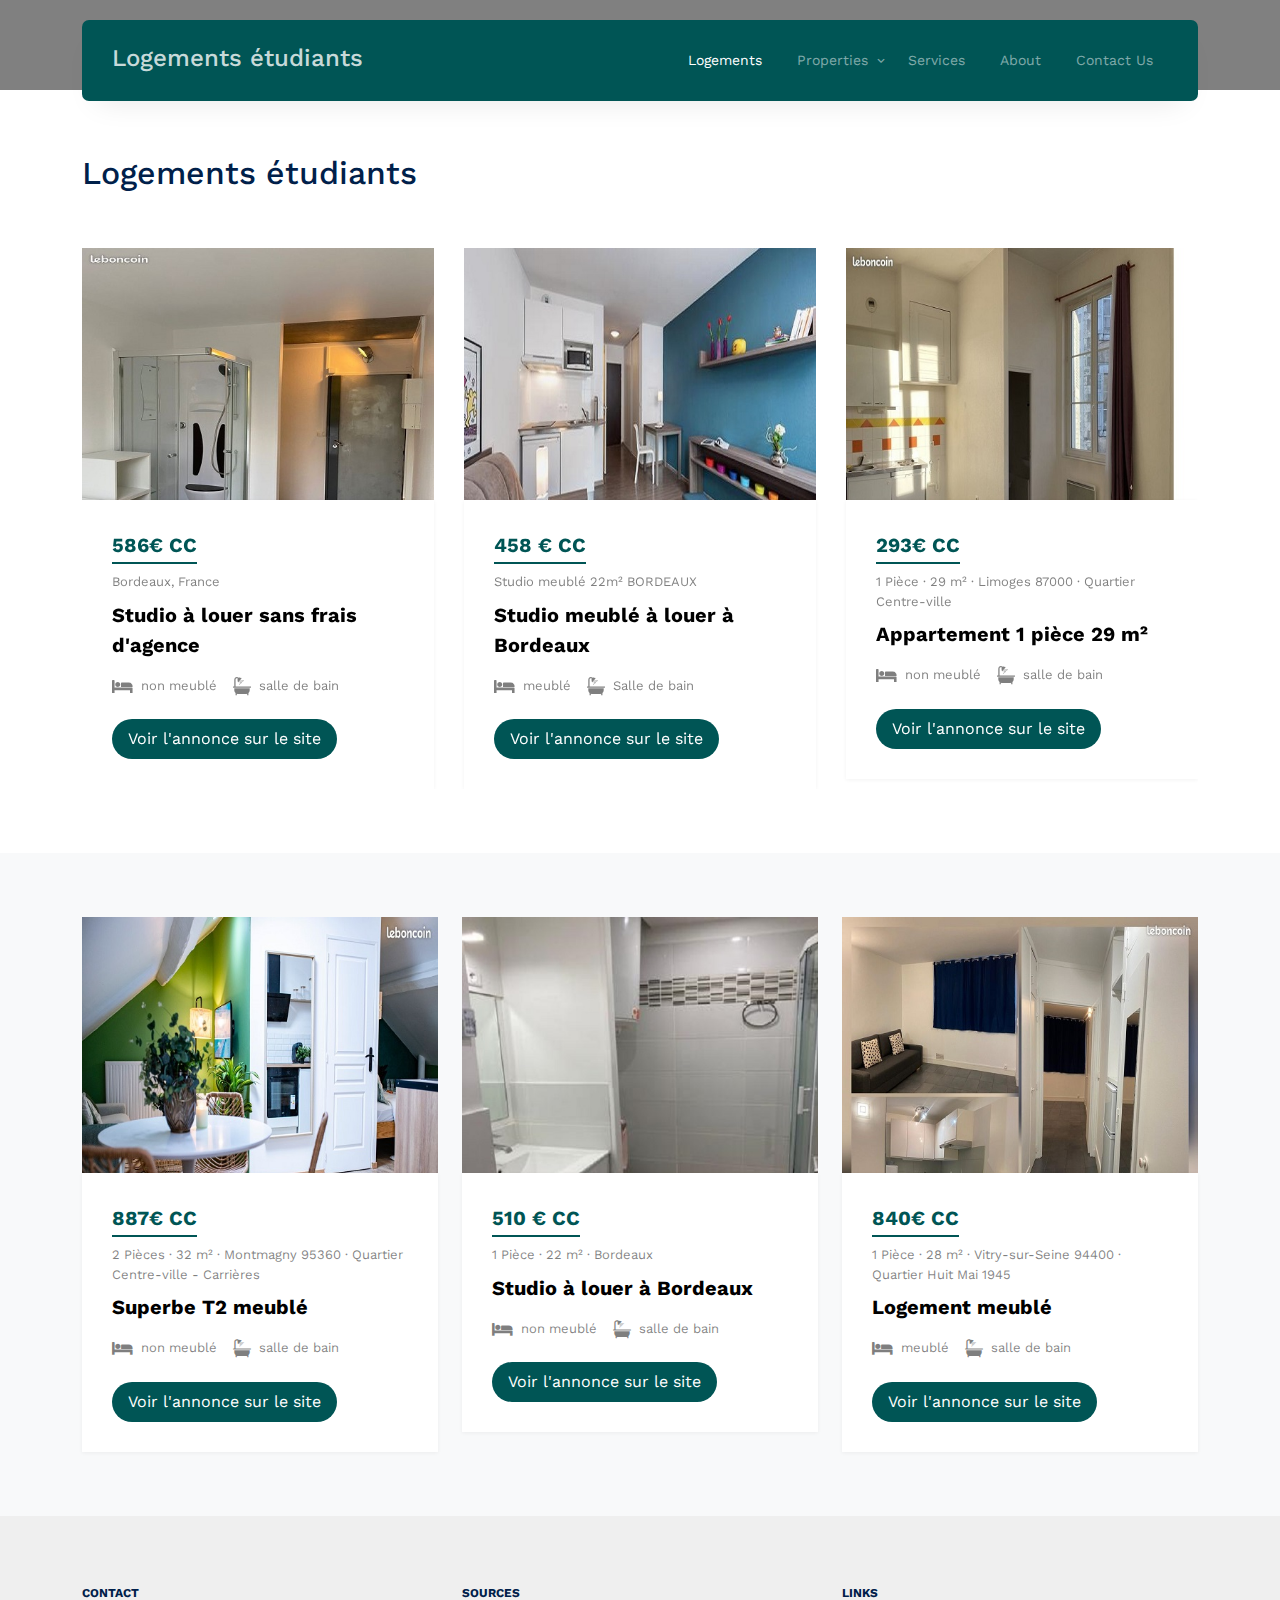
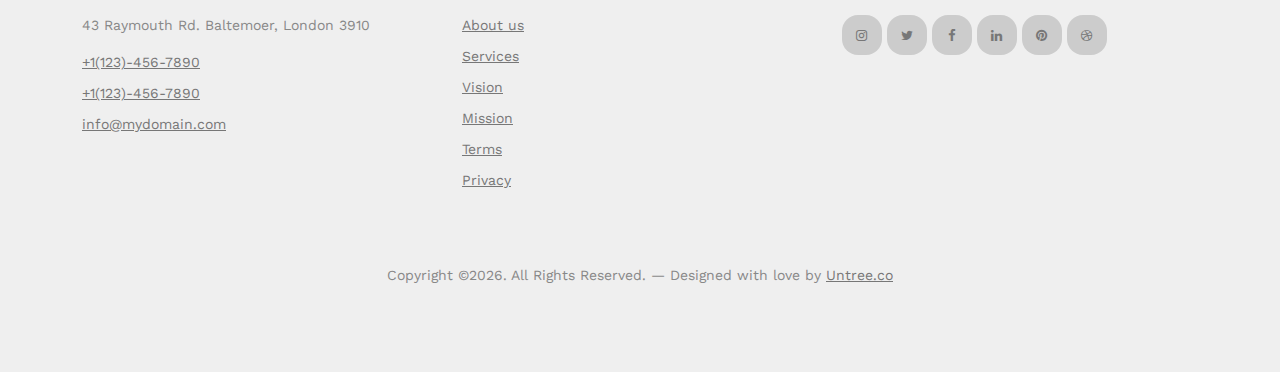
==== commit 5df49282: "index" ====
--- a/index.html
+++ b/index.html
@@ -203,7 +203,7 @@
 							<div class="price mb-2"><span> 887€ CC</span></div>
 							<div>
 								<span class="d-block mb-2 text-black-50">2 Pièces · 32 m² · Montmagny 95360 · Quartier Centre-ville - Carrières</span>
-								<span class="city d-block mb-3">Superbe T2 meublé refait a neuf</span>
+								<span class="city d-block mb-3">Superbe T2 meublé </span>
 
 								<div class="specs d-flex mb-4">
 									<span class="d-block d-flex align-items-center me-3">
@@ -276,7 +276,7 @@
 									</span>
 								</div>
 
-								<a href="https://www.leboncoin.fr/ad/locations/2840236142" class="btn btn-primary py-2 px-3">Voir l'annonce sur le site</a>
+								<a href="https://www.leboncoin.fr/ad/locations/2880883654" class="btn btn-primary py-2 px-3">Voir l'annonce sur le site</a>
 							</div>
 						</div>
 					</div> <!-- .item -->
